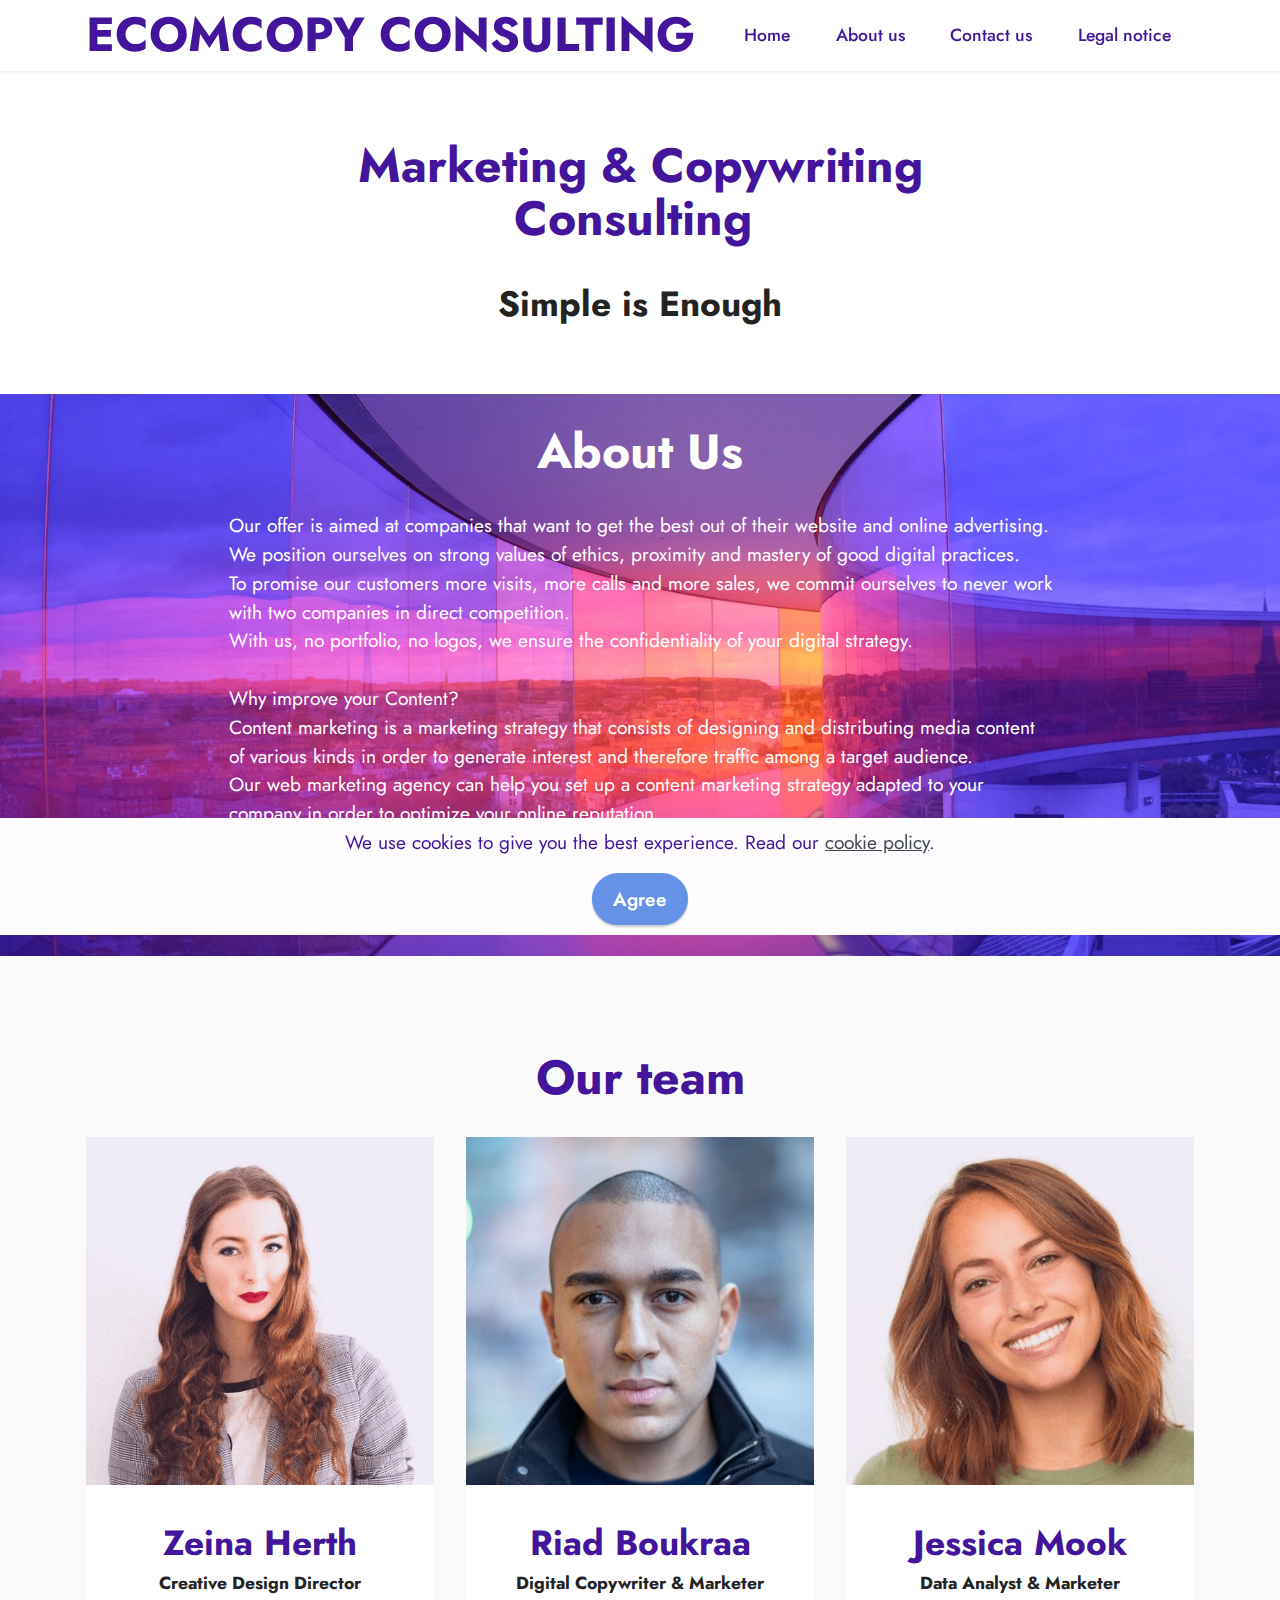
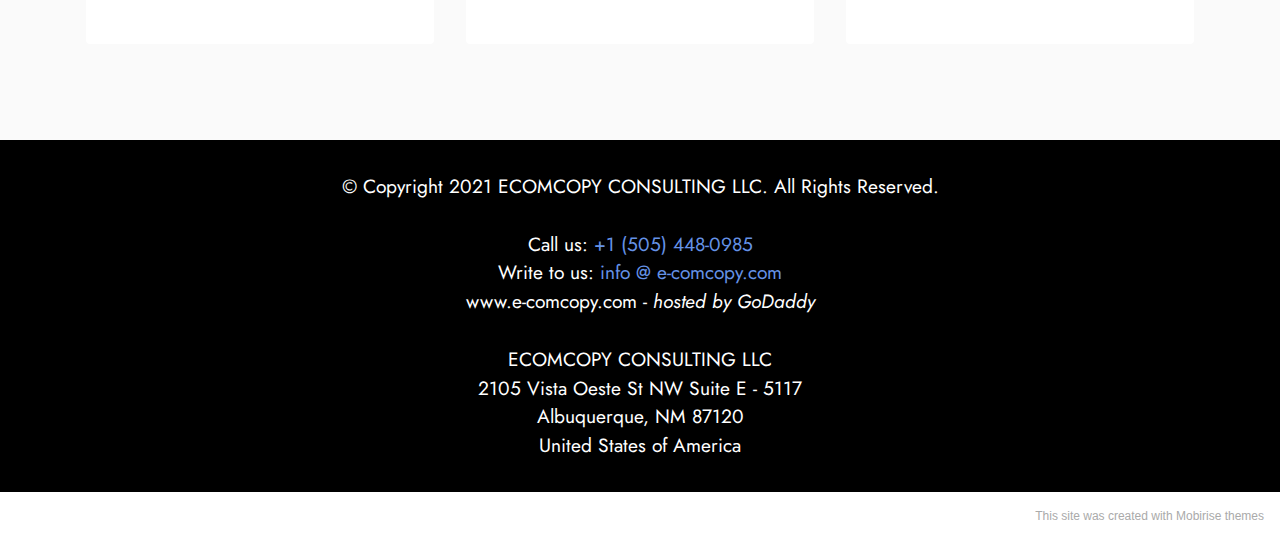
==== about.html @ f2a89900 "Add files via upload" ====
<!DOCTYPE html>
<html  >
<head>
  <!-- Site made with Mobirise Website Builder v5.3.0, https://mobirise.com -->
  <meta charset="UTF-8">
  <meta http-equiv="X-UA-Compatible" content="IE=edge">
  <meta name="generator" content="Mobirise v5.3.0, mobirise.com">
  <meta name="viewport" content="width=device-width, initial-scale=1, minimum-scale=1">
  <link rel="shortcut icon" href="assets/images/dark-violet-lines-attorney-law-logo2-128x128-2.png" type="image/x-icon">
  <meta name="description" content="eCommerce & Copywriting Consulting Company">
  
  
  <title>e-COMCOPY About Us</title>
  <link rel="stylesheet" href="assets/tether/tether.min.css">
  <link rel="stylesheet" href="assets/bootstrap/css/bootstrap.min.css">
  <link rel="stylesheet" href="assets/bootstrap/css/bootstrap-grid.min.css">
  <link rel="stylesheet" href="assets/bootstrap/css/bootstrap-reboot.min.css">
  <link rel="stylesheet" href="assets/dropdown/css/style.css">
  <link rel="stylesheet" href="assets/socicon/css/styles.css">
  <link rel="stylesheet" href="assets/theme/css/style.css">
  <link rel="preload" as="style" href="assets/mobirise/css/mbr-additional.css"><link rel="stylesheet" href="assets/mobirise/css/mbr-additional.css" type="text/css">
  
  
  
  
</head>
<body>
  
  <section class="menu menu1 cid-stUZnMQRKw" once="menu" id="menu1-1j">
    

    <nav class="navbar navbar-dropdown navbar-fixed-top navbar-expand-lg">
        <div class="container">
            <div class="navbar-brand">
                
                <span class="navbar-caption-wrap"><a class="navbar-caption text-info text-primary display-2" href="home.html#top">ECOMCOPY CONSULTING</a></span>
            </div>
            <button class="navbar-toggler" type="button" data-toggle="collapse" data-target="#navbarSupportedContent" aria-controls="navbarNavAltMarkup" aria-expanded="false" aria-label="Toggle navigation">
                <div class="hamburger">
                    <span></span>
                    <span></span>
                    <span></span>
                    <span></span>
                </div>
            </button>
            <div class="collapse navbar-collapse" id="navbarSupportedContent">
                <ul class="navbar-nav nav-dropdown nav-right" data-app-modern-menu="true"><li class="nav-item"><a class="nav-link link text-info text-primary display-4" href="index.html#top">
                            Home</a></li><li class="nav-item"><a class="nav-link link text-info text-primary display-4" href="about.html#top">
                            About us</a></li><li class="nav-item"><a class="nav-link link text-info text-primary display-4" href="contact.html#top">Contact us</a></li><li class="nav-item"><a class="nav-link link text-info text-primary display-4" href="privacy.html#top" aria-expanded="false">Legal notice</a></li></ul>
                
                
            </div>
        </div>
    </nav>
</section>

<section class="content1 cid-stUKhQMdBV" id="content1-11">
    
    <div class="container">
        <div class="row justify-content-center">
            <div class="title col-12 col-md-9">
                <h3 class="mbr-section-title mbr-fonts-style align-center mb-4 display-2"><strong>Marketing &amp; Copywriting Consulting&nbsp;</strong></h3>
                <h4 class="mbr-section-subtitle align-center mbr-fonts-style mb-4 display-5"><strong>Simple is Enough</strong></h4>
                
            </div>
        </div>
    </div>
</section>

<section class="content1 cid-stUKhSfMjZ" id="content1-15">
    
    <div class="container">
        <div class="row justify-content-center">
            <div class="title col-12 col-md-9">
                <h3 class="mbr-section-title mbr-fonts-style align-center mb-4 display-2"><strong>About Us</strong></h3>
                <h4 class="mbr-section-subtitle align-center mbr-fonts-style mb-4 display-7">Our offer is aimed at companies that want to get the best out of their website and online advertising.
<div>
</div><div>We position ourselves on strong values of ethics, proximity and mastery of good digital practices.
</div><div>
</div><div>To promise our customers more visits, more calls and more sales, we commit ourselves to never work with two companies in direct competition.
</div><div>With us, no portfolio, no logos, we ensure the confidentiality of your digital strategy.
</div><div>
</div><div>​
</div><div>Why improve your Content?
</div><div>
</div><div>Content marketing is a marketing strategy that consists of designing and distributing media content of various kinds in order to generate interest and therefore traffic among a target audience.
</div><div>
</div><div>Our web marketing agency can help you set up a content marketing strategy adapted to your company in order to optimize your online reputation</div></h4>
                
            </div>
        </div>
    </div>
</section>

<section class="team1 cid-stUKhRzyhX" id="team1-14">
    

    
    <div class="container">
        <div class="row justify-content-center">
            <div class="col-12">
                <h3 class="mbr-section-title mbr-fonts-style align-center mb-4 display-2">
                    <strong>Our team</strong>
                </h3>
                
            </div>
            <div class="col-sm-6 col-lg-4">
                <div class="card-wrap">
                    <div class="image-wrap">
                        <img src="assets/images/zh-500x500.png" alt="">
                    </div>
                    <div class="content-wrap">
                        <h5 class="mbr-section-title card-title mbr-fonts-style align-center m-0 display-5">
                            <strong>Zeina Herth</strong></h5>
                        <h6 class="mbr-role mbr-fonts-style align-center mb-3 display-4">
                            <strong>Creative Design Director</strong></h6>
                        
                        
                        
                    </div>
                </div>
            </div>

            <div class="col-sm-6 col-lg-4">
                <div class="card-wrap">
                    <div class="image-wrap">
                        <img src="assets/images/2-696x871.jpeg" alt="">
                    </div>
                    <div class="content-wrap">
                        <h5 class="mbr-section-title card-title mbr-fonts-style align-center m-0 display-5">
                            <strong>Riad Boukraa</strong></h5>
                        <h6 class="mbr-role mbr-fonts-style align-center mb-3 display-4">
                            <strong>Digital Copywriter &amp; Marketer</strong></h6>
                        
                        
                        
                    </div>
                </div>
            </div>

            <div class="col-sm-6 col-lg-4">
                <div class="card-wrap">
                    <div class="image-wrap">
                        <img src="assets/images/mr-500x500.png" alt="">
                    </div>
                    <div class="content-wrap">
                        <h5 class="mbr-section-title card-title mbr-fonts-style align-center m-0 display-5">
                            <strong>Jessica Mook</strong></h5>
                        <h6 class="mbr-role mbr-fonts-style align-center mb-3 display-4">
                            <strong>Data Analyst &amp; Marketer</strong></h6>
                        
                        
                        
                    </div>
                </div>
            </div>

            
        </div>
    </div>
</section>

<section class="footer3 cid-stV7IPyO6I" once="footers" id="footer3-1l">

    

    

    <div class="container">
        <div class="media-container-row align-center mbr-white">
            
            
            <div class="row row-copirayt">
                <p class="mbr-text mb-0 mbr-fonts-style mbr-white align-center display-7">© Copyright 2021 ECOMCOPY CONSULTING LLC. All Rights Reserved.
<br><br>Call us: <a href="tel:+1-505-4480985" class="text-primary">+1 (505) 448-0985</a><br>Write to us: <a href="mailto:info@e-comcopy.com" class="text-primary">info @ e-comcopy.com</a><br>www.e-comcopy.com -&nbsp;<em>hosted by GoDaddy</em><br><br> ECOMCOPY CONSULTING LLC<br>2105 Vista Oeste St NW Suite E - 5117 
<br>Albuquerque, NM 87120 
<br>United States of America</p>
            </div>
        </div>
    </div>
</section><section style="background-color: #fff; font-family: -apple-system, BlinkMacSystemFont, 'Segoe UI', 'Roboto', 'Helvetica Neue', Arial, sans-serif; color:#aaa; font-size:12px; padding: 0; align-items: center; display: flex;"><a href="https://mobirise.site/i" style="flex: 1 1; height: 3rem; padding-left: 1rem;"></a><p style="flex: 0 0 auto; margin:0; padding-right:1rem;"><a href="https://mobirise.site/r" style="color:#aaa;">This site</a> was created with Mobirise themes</p></section><script src="assets/web/assets/jquery/jquery.min.js"></script>  <script src="assets/popper/popper.min.js"></script>  <script src="assets/tether/tether.min.js"></script>  <script src="assets/bootstrap/js/bootstrap.min.js"></script>  <script src="assets/web/assets/cookies-alert-plugin/cookies-alert-core.js"></script>  <script src="assets/web/assets/cookies-alert-plugin/cookies-alert-script.js"></script>  <script src="assets/smoothscroll/smooth-scroll.js"></script>  <script src="assets/dropdown/js/nav-dropdown.js"></script>  <script src="assets/dropdown/js/navbar-dropdown.js"></script>  <script src="assets/touchswipe/jquery.touch-swipe.min.js"></script>  <script src="assets/theme/js/script.js"></script>  
  
  
<input name="cookieData" type="hidden" data-cookie-customDialogSelector='null' data-cookie-colorText='#42159b' data-cookie-colorBg='rgba(255, 255, 255, 0.99)' data-cookie-textButton='Agree' data-cookie-colorButton='' data-cookie-colorLink='#424a4d' data-cookie-underlineLink='true' data-cookie-text="We use cookies to give you the best experience. Read our <a href='privacy.html'>cookie policy</a>.">
  </body>
</html>
---- assets/dropdown/css/style.css ----
.navbar-dropdown {
  left: 0;
  padding: 0;
  position: absolute;
  right: 0;
  top: 0;
  transition: all 0.45s ease;
  z-index: 1030;
  background: #282828; }
  .navbar-dropdown .navbar-logo {
    margin-right: 0.8rem;
    transition: margin 0.3s ease-in-out;
    vertical-align: middle; }
    .navbar-dropdown .navbar-logo img {
      height: 3.125rem;
      transition: all 0.3s ease-in-out; }
    .navbar-dropdown .navbar-logo.mbr-iconfont {
      font-size: 3.125rem;
      line-height: 3.125rem; }
  .navbar-dropdown .navbar-caption {
    font-weight: 700;
    white-space: normal;
    vertical-align: -4px;
    line-height: 3.125rem !important; }
    .navbar-dropdown .navbar-caption, .navbar-dropdown .navbar-caption:hover {
      color: inherit;
      text-decoration: none; }
  .navbar-dropdown .mbr-iconfont + .navbar-caption {
    vertical-align: -1px; }
  .navbar-dropdown.navbar-fixed-top {
    position: fixed; }
  .navbar-dropdown .navbar-brand span {
    vertical-align: -4px; }
  .navbar-dropdown.bg-color.transparent {
    background: none; }
  .navbar-dropdown.navbar-short .navbar-brand {
    padding: 0.625rem 0; }
    .navbar-dropdown.navbar-short .navbar-brand span {
      vertical-align: -1px; }
  .navbar-dropdown.navbar-short .navbar-caption {
    line-height: 2.375rem !important;
    vertical-align: -2px; }
  .navbar-dropdown.navbar-short .navbar-logo {
    margin-right: 0.5rem; }
    .navbar-dropdown.navbar-short .navbar-logo img {
      height: 2.375rem; }
    .navbar-dropdown.navbar-short .navbar-logo.mbr-iconfont {
      font-size: 2.375rem;
      line-height: 2.375rem; }
  .navbar-dropdown.navbar-short .mbr-table-cell {
    height: 3.625rem; }
  .navbar-dropdown .navbar-close {
    left: 0.6875rem;
    position: fixed;
    top: 0.75rem;
    z-index: 1000; }
  .navbar-dropdown .hamburger-icon {
    content: "";
    display: inline-block;
    vertical-align: middle;
    width: 16px;
    -webkit-box-shadow: 0 -6px 0 1px #282828,0 0 0 1px #282828,0 6px 0 1px #282828;
    -moz-box-shadow: 0 -6px 0 1px #282828,0 0 0 1px #282828,0 6px 0 1px #282828;
    box-shadow: 0 -6px 0 1px #282828,0 0 0 1px #282828,0 6px 0 1px #282828; }

.dropdown-menu .dropdown-toggle[data-toggle="dropdown-submenu"]::after {
  border-bottom: 0.35em solid transparent;
  border-left: 0.35em solid;
  border-right: 0;
  border-top: 0.35em solid transparent;
  margin-left: 0.3rem; }

.dropdown-menu .dropdown-item:focus {
  outline: 0; }

.nav-dropdown {
  font-size: 0.75rem;
  font-weight: 500;
  height: auto !important; }
  .nav-dropdown .nav-btn {
    padding-left: 1rem; }
  .nav-dropdown .link {
    margin: .667em 1.667em;
    font-weight: 500;
    padding: 0;
    transition: color .2s ease-in-out; }
    .nav-dropdown .link.dropdown-toggle {
      margin-right: 2.583em; }
      .nav-dropdown .link.dropdown-toggle::after {
        margin-left: .25rem;
        border-top: 0.35em solid;
        border-right: 0.35em solid transparent;
        border-left: 0.35em solid transparent;
        border-bottom: 0; }
      .nav-dropdown .link.dropdown-toggle[aria-expanded="true"] {
        margin: 0;
        padding: 0.667em 3.263em  0.667em 1.667em; }
  .nav-dropdown .link::after,
  .nav-dropdown .dropdown-item::after {
    color: inherit; }
  .nav-dropdown .btn {
    font-size: 0.75rem;
    font-weight: 700;
    letter-spacing: 0;
    margin-bottom: 0;
    padding-left: 1.25rem;
    padding-right: 1.25rem; }
  .nav-dropdown .dropdown-menu {
    border-radius: 0;
    border: 0;
    left: 0;
    margin: 0;
    padding-bottom: 1.25rem;
    padding-top: 1.25rem;
    position: relative; }
  .nav-dropdown .dropdown-submenu {
    margin-left: 0.125rem;
    top: 0; }
  .nav-dropdown .dropdown-item {
    font-weight: 500;
    line-height: 2;
    padding: 0.3846em 4.615em 0.3846em 1.5385em;
    position: relative;
    transition: color .2s ease-in-out, background-color .2s ease-in-out; }
    .nav-dropdown .dropdown-item::after {
      margin-top: -0.3077em;
      position: absolute;
      right: 1.1538em;
      top: 50%; }
    .nav-dropdown .dropdown-item:focus, .nav-dropdown .dropdown-item:hover {
      background: none; }

@media (max-width: 767px) {
  .nav-dropdown.navbar-toggleable-sm {
    bottom: 0;
    display: none;
    left: 0;
    overflow-x: hidden;
    position: fixed;
    top: 0;
    transform: translateX(-100%);
    -ms-transform: translateX(-100%);
    -webkit-transform: translateX(-100%);
    width: 18.75rem;
    z-index: 999; } }
.nav-dropdown.navbar-toggleable-xl {
  bottom: 0;
  display: none;
  left: 0;
  overflow-x: hidden;
  position: fixed;
  top: 0;
  transform: translateX(-100%);
  -ms-transform: translateX(-100%);
  -webkit-transform: translateX(-100%);
  width: 18.75rem;
  z-index: 999; }

.nav-dropdown-sm {
  display: block !important;
  overflow-x: hidden;
  overflow: auto;
  padding-top: 3.875rem; }
  .nav-dropdown-sm::after {
    content: "";
    display: block;
    height: 3rem;
    width: 100%; }
  .nav-dropdown-sm.collapse.in ~ .navbar-close {
    display: block !important; }
  .nav-dropdown-sm.collapsing, .nav-dropdown-sm.collapse.in {
    transform: translateX(0);
    -ms-transform: translateX(0);
    -webkit-transform: translateX(0);
    transition: all 0.25s ease-out;
    -webkit-transition: all 0.25s ease-out;
    background: #282828; }
  .nav-dropdown-sm.collapsing[aria-expanded="false"] {
    transform: translateX(-100%);
    -ms-transform: translateX(-100%);
    -webkit-transform: translateX(-100%); }
  .nav-dropdown-sm .nav-item {
    display: block;
    margin-left: 0 !important;
    padding-left: 0; }
  .nav-dropdown-sm .link,
  .nav-dropdown-sm .dropdown-item {
    border-top: 1px dotted rgba(255, 255, 255, 0.1);
    font-size: 0.8125rem;
    line-height: 1.6;
    margin: 0 !important;
    padding: 0.875rem 2.4rem 0.875rem 1.5625rem !important;
    position: relative;
    white-space: normal; }
    .nav-dropdown-sm .link:focus, .nav-dropdown-sm .link:hover,
    .nav-dropdown-sm .dropdown-item:focus,
    .nav-dropdown-sm .dropdown-item:hover {
      background: rgba(0, 0, 0, 0.2) !important;
      color: #c0a375; }
  .nav-dropdown-sm .nav-btn {
    position: relative;
    padding: 1.5625rem 1.5625rem 0 1.5625rem; }
    .nav-dropdown-sm .nav-btn::before {
      border-top: 1px dotted rgba(255, 255, 255, 0.1);
      content: "";
      left: 0;
      position: absolute;
      top: 0;
      width: 100%; }
    .nav-dropdown-sm .nav-btn + .nav-btn {
      padding-top: 0.625rem; }
      .nav-dropdown-sm .nav-btn + .nav-btn::before {
        display: none; }
  .nav-dropdown-sm .btn {
    padding: 0.625rem 0; }
  .nav-dropdown-sm .dropdown-toggle[data-toggle="dropdown-submenu"]::after {
    margin-left: .25rem;
    border-top: 0.35em solid;
    border-right: 0.35em solid transparent;
    border-left: 0.35em solid transparent;
    border-bottom: 0; }
  .nav-dropdown-sm .dropdown-toggle[data-toggle="dropdown-submenu"][aria-expanded="true"]::after {
    border-top: 0;
    border-right: 0.35em solid transparent;
    border-left: 0.35em solid transparent;
    border-bottom: 0.35em solid; }
  .nav-dropdown-sm .dropdown-menu {
    margin: 0;
    padding: 0;
    position: relative;
    top: 0;
    left: 0;
    width: 100%;
    border: 0;
    float: none;
    border-radius: 0;
    background: none; }
  .nav-dropdown-sm .dropdown-submenu {
    left: 100%;
    margin-left: 0.125rem;
    margin-top: -1.25rem;
    top: 0; }

.navbar-toggleable-sm .nav-dropdown .dropdown-menu {
  position: absolute; }

.navbar-toggleable-sm .nav-dropdown .dropdown-submenu {
  left: 100%;
  margin-left: 0.125rem;
  margin-top: -1.25rem;
  top: 0; }

.navbar-toggleable-sm.opened .nav-dropdown .dropdown-menu {
  position: relative; }

.navbar-toggleable-sm.opened .nav-dropdown .dropdown-submenu {
  left: 0;
  margin-left: 00rem;
  margin-top: 0rem;
  top: 0; }

.is-builder .nav-dropdown.collapsing {
  transition: none !important; }

/*# sourceMappingURL=style.css.map */
---- assets/socicon/css/styles.css ----
@charset "UTF-8";

@font-face {
  font-family: 'Socicon';
  src:  url('../fonts/socicon.eot');
  src:  url('../fonts/socicon.eot?#iefix') format('embedded-opentype'),
    url('../fonts/socicon.woff2') format('woff2'),
    url('../fonts/socicon.ttf') format('truetype'),
    url('../fonts/socicon.woff') format('woff'),
    url('../fonts/socicon.svg#socicon') format('svg');
  font-weight: normal;
  font-style: normal;
  font-display: swap;
}

[data-icon]:before {
  font-family: "socicon" !important;
  content: attr(data-icon);
  font-style: normal !important;
  font-weight: normal !important;
  font-variant: normal !important;
  text-transform: none !important;
  speak: none;
  line-height: 1;
  -webkit-font-smoothing: antialiased;
  -moz-osx-font-smoothing: grayscale;
}

[class^="socicon-"], [class*=" socicon-"] {
  /* use !important to prevent issues with browser extensions that change fonts */
  font-family: 'Socicon' !important;
  speak: none;
  font-style: normal;
  font-weight: normal;
  font-variant: normal;
  text-transform: none;
  line-height: 1;

  /* Better Font Rendering =========== */
  -webkit-font-smoothing: antialiased;
  -moz-osx-font-smoothing: grayscale;
}

.socicon-eitaa:before {
  content: "\e97c";
}
.socicon-soroush:before {
  content: "\e97d";
}
.socicon-bale:before {
  content: "\e97e";
}
.socicon-zazzle:before {
  content: "\e97b";
}
.socicon-society6:before {
  content: "\e97a";
}
.socicon-redbubble:before {
  content: "\e979";
}
.socicon-avvo:before {
  content: "\e978";
}
.socicon-stitcher:before {
  content: "\e977";
}
.socicon-googlehangouts:before {
  content: "\e974";
}
.socicon-dlive:before {
  content: "\e975";
}
.socicon-vsco:before {
  content: "\e976";
}
.socicon-flipboard:before {
  content: "\e973";
}
.socicon-ubuntu:before {
  content: "\e958";
}
.socicon-artstation:before {
  content: "\e959";
}
.socicon-invision:before {
  content: "\e95a";
}
.socicon-torial:before {
  content: "\e95b";
}
.socicon-collectorz:before {
  content: "\e95c";
}
.socicon-seenthis:before {
  content: "\e95d";
}
.socicon-googleplaymusic:before {
  content: "\e95e";
}
.socicon-debian:before {
  content: "\e95f";
}
.socicon-filmfreeway:before {
  content: "\e960";
}
.socicon-gnome:before {
  content: "\e961";
}
.socicon-itchio:before {
  content: "\e962";
}
.socicon-jamendo:before {
  content: "\e963";
}
.socicon-mix:before {
  content: "\e964";
}
.socicon-sharepoint:before {
  content: "\e965";
}
.socicon-tinder:before {
  content: "\e966";
}
.socicon-windguru:before {
  content: "\e967";
}
.socicon-cdbaby:before {
  content: "\e968";
}
.socicon-elementaryos:before {
  content: "\e969";
}
.socicon-stage32:before {
  content: "\e96a";
}
.socicon-tiktok:before {
  content: "\e96b";
}
.socicon-gitter:before {
  content: "\e96c";
}
.socicon-letterboxd:before {
  content: "\e96d";
}
.socicon-threema:before {
  content: "\e96e";
}
.socicon-splice:before {
  content: "\e96f";
}
.socicon-metapop:before {
  content: "\e970";
}
.socicon-naver:before {
  content: "\e971";
}
.socicon-remote:before {
  content: "\e972";
}
.socicon-internet:before {
  content: "\e957";
}
.socicon-moddb:before {
  content: "\e94b";
}
.socicon-indiedb:before {
  content: "\e94c";
}
.socicon-traxsource:before {
  content: "\e94d";
}
.socicon-gamefor:before {
  content: "\e94e";
}
.socicon-pixiv:before {
  content: "\e94f";
}
.socicon-myanimelist:before {
  content: "\e950";
}
.socicon-blackberry:before {
  content: "\e951";
}
.socicon-wickr:before {
  content: "\e952";
}
.socicon-spip:before {
  content: "\e953";
}
.socicon-napster:before {
  content: "\e954";
}
.socicon-beatport:before {
  content: "\e955";
}
.socicon-hackerone:before {
  content: "\e956";
}
.socicon-hackernews:before {
  content: "\e946";
}
.socicon-smashwords:before {
  content: "\e947";
}
.socicon-kobo:before {
  content: "\e948";
}
.socicon-bookbub:before {
  content: "\e949";
}
.socicon-mailru:before {
  content: "\e94a";
}
.socicon-gitlab:before {
  content: "\e945";
}
.socicon-instructables:before {
  content: "\e944";
}
.socicon-portfolio:before {
  content: "\e943";
}
.socicon-codered:before {
  content: "\e940";
}
.socicon-origin:before {
  content: "\e941";
}
.socicon-nextdoor:before {
  content: "\e942";
}
.socicon-udemy:before {
  content: "\e93f";
}
.socicon-livemaster:before {
  content: "\e93e";
}
.socicon-crunchbase:before {
  content: "\e93b";
}
.socicon-homefy:before {
  content: "\e93c";
}
.socicon-calendly:before {
  content: "\e93d";
}
.socicon-realtor:before {
  content: "\e90f";
}
.socicon-tidal:before {
  content: "\e910";
}
.socicon-qobuz:before {
  content: "\e911";
}
.socicon-natgeo:before {
  content: "\e912";
}
.socicon-mastodon:before {
  content: "\e913";
}
.socicon-unsplash:before {
  content: "\e914";
}
.socicon-homeadvisor:before {
  content: "\e915";
}
.socicon-angieslist:before {
  content: "\e916";
}
.socicon-codepen:before {
  content: "\e917";
}
.socicon-slack:before {
  content: "\e918";
}
.socicon-openaigym:before {
  content: "\e919";
}
.socicon-logmein:before {
  content: "\e91a";
}
.socicon-fiverr:before {
  content: "\e91b";
}
.socicon-gotomeeting:before {
  content: "\e91c";
}
.socicon-aliexpress:before {
  content: "\e91d";
}
.socicon-guru:before {
  content: "\e91e";
}
.socicon-appstore:before {
  content: "\e91f";
}
.socicon-homes:before {
  content: "\e920";
}
.socicon-zoom:before {
  content: "\e921";
}
.socicon-alibaba:before {
  content: "\e922";
}
.socicon-craigslist:before {
  content: "\e923";
}
.socicon-wix:before {
  content: "\e924";
}
.socicon-redfin:before {
  content: "\e925";
}
.socicon-googlecalendar:before {
  content: "\e926";
}
.socicon-shopify:before {
  content: "\e927";
}
.socicon-freelancer:before {
  content: "\e928";
}
.socicon-seedrs:before {
  content: "\e929";
}
.socicon-bing:before {
  content: "\e92a";
}
.socicon-doodle:before {
  content: "\e92b";
}
.socicon-bonanza:before {
  content: "\e92c";
}
.socicon-squarespace:before {
  content: "\e92d";
}
.socicon-toptal:before {
  content: "\e92e";
}
.socicon-gust:before {
  content: "\e92f";
}
.socicon-ask:before {
  content: "\e930";
}
.socicon-trulia:before {
  content: "\e931";
}
.socicon-loomly:before {
  content: "\e932";
}
.socicon-ghost:before {
  content: "\e933";
}
.socicon-upwork:before {
  content: "\e934";
}
.socicon-fundable:before {
  content: "\e935";
}
.socicon-booking:before {
  content: "\e936";
}
.socicon-googlemaps:before {
  content: "\e937";
}
.socicon-zillow:before {
  content: "\e938";
}
.socicon-niconico:before {
  content: "\e939";
}
.socicon-toneden:before {
  content: "\e93a";
}
.socicon-augment:before {
  content: "\e908";
}
.socicon-bitbucket:before {
  content: "\e909";
}
.socicon-fyuse:before {
  content: "\e90a";
}
.socicon-yt-gaming:before {
  content: "\e90b";
}
.socicon-sketchfab:before {
  content: "\e90c";
}
.socicon-mobcrush:before {
  content: "\e90d";
}
.socicon-microsoft:before {
  content: "\e90e";
}
.socicon-pandora:before {
  content: "\e907";
}
.socicon-messenger:before {
  content: "\e906";
}
.socicon-gamewisp:before {
  content: "\e905";
}
.socicon-bloglovin:before {
  content: "\e904";
}
.socicon-tunein:before {
  content: "\e903";
}
.socicon-gamejolt:before {
  content: "\e901";
}
.socicon-trello:before {
  content: "\e902";
}
.socicon-spreadshirt:before {
  content: "\e900";
}
.socicon-500px:before {
  content: "\e000";
}
.socicon-8tracks:before {
  content: "\e001";
}
.socicon-airbnb:before {
  content: "\e002";
}
.socicon-alliance:before {
  content: "\e003";
}
.socicon-amazon:before {
  content: "\e004";
}
.socicon-amplement:before {
  content: "\e005";
}
.socicon-android:before {
  content: "\e006";
}
.socicon-angellist:before {
  content: "\e007";
}
.socicon-apple:before {
  content: "\e008";
}
.socicon-appnet:before {
  content: "\e009";
}
.socicon-baidu:before {
  content: "\e00a";
}
.socicon-bandcamp:before {
  content: "\e00b";
}
.socicon-battlenet:before {
  content: "\e00c";
}
.socicon-mixer:before {
  content: "\e00d";
}
.socicon-bebee:before {
  content: "\e00e";
}
.socicon-bebo:before {
  content: "\e00f";
}
.socicon-behance:before {
  content: "\e010";
}
.socicon-blizzard:before {
  content: "\e011";
}
.socicon-blogger:before {
  content: "\e012";
}
.socicon-buffer:before {
  content: "\e013";
}
.socicon-chrome:before {
  content: "\e014";
}
.socicon-coderwall:before {
  content: "\e015";
}
.socicon-curse:before {
  content: "\e016";
}
.socicon-dailymotion:before {
  content: "\e017";
}
.socicon-deezer:before {
  content: "\e018";
}
.socicon-delicious:before {
  content: "\e019";
}
.socicon-deviantart:before {
  content: "\e01a";
}
.socicon-diablo:before {
  content: "\e01b";
}
.socicon-digg:before {
  content: "\e01c";
}
.socicon-discord:before {
  content: "\e01d";
}
.socicon-disqus:before {
  content: "\e01e";
}
.socicon-douban:before {
  content: "\e01f";
}
.socicon-draugiem:before {
  content: "\e020";
}
.socicon-dribbble:before {
  content: "\e021";
}
.socicon-drupal:before {
  content: "\e022";
}
.socicon-ebay:before {
  content: "\e023";
}
.socicon-ello:before {
  content: "\e024";
}
.socicon-endomodo:before {
  content: "\e025";
}
.socicon-envato:before {
  content: "\e026";
}
.socicon-etsy:before {
  content: "\e027";
}
.socicon-facebook:before {
  content: "\e028";
}
.socicon-feedburner:before {
  content: "\e029";
}
.socicon-filmweb:before {
  content: "\e02a";
}
.socicon-firefox:before {
  content: "\e02b";
}
.socicon-flattr:before {
  content: "\e02c";
}
.socicon-flickr:before {
  content: "\e02d";
}
.socicon-formulr:before {
  content: "\e02e";
}
.socicon-forrst:before {
  content: "\e02f";
}
.socicon-foursquare:before {
  content: "\e030";
}
.socicon-friendfeed:before {
  content: "\e031";
}
.socicon-github:before {
  content: "\e032";
}
.socicon-goodreads:before {
  content: "\e033";
}
.socicon-google:before {
  content: "\e034";
}
.socicon-googlescholar:before {
  content: "\e035";
}
.socicon-googlegroups:before {
  content: "\e036";
}
.socicon-googlephotos:before {
  content: "\e037";
}
.socicon-googleplus:before {
  content: "\e038";
}
.socicon-grooveshark:before {
  content: "\e039";
}
.socicon-hackerrank:before {
  content: "\e03a";
}
.socicon-hearthstone:before {
  content: "\e03b";
}
.socicon-hellocoton:before {
  content: "\e03c";
}
.socicon-heroes:before {
  content: "\e03d";
}
.socicon-smashcast:before {
  content: "\e03e";
}
.socicon-horde:before {
  content: "\e03f";
}
.socicon-houzz:before {
  content: "\e040";
}
.socicon-icq:before {
  content: "\e041";
}
.socicon-identica:before {
  content: "\e042";
}
.socicon-imdb:before {
  content: "\e043";
}
.socicon-instagram:before {
  content: "\e044";
}
.socicon-issuu:before {
  content: "\e045";
}
.socicon-istock:before {
  content: "\e046";
}
.socicon-itunes:before {
  content: "\e047";
}
.socicon-keybase:before {
  content: "\e048";
}
.socicon-lanyrd:before {
  content: "\e049";
}
.socicon-lastfm:before {
  content: "\e04a";
}
.socicon-line:before {
  content: "\e04b";
}
.socicon-linkedin:before {
  content: "\e04c";
}
.socicon-livejournal:before {
  content: "\e04d";
}
.socicon-lyft:before {
  content: "\e04e";
}
.socicon-macos:before {
  content: "\e04f";
}
.socicon-mail:before {
  content: "\e050";
}
.socicon-medium:before {
  content: "\e051";
}
.socicon-meetup:before {
  content: "\e052";
}
.socicon-mixcloud:before {
  content: "\e053";
}
.socicon-modelmayhem:before {
  content: "\e054";
}
.socicon-mumble:before {
  content: "\e055";
}
.socicon-myspace:before {
  content: "\e056";
}
.socicon-newsvine:before {
  content: "\e057";
}
.socicon-nintendo:before {
  content: "\e058";
}
.socicon-npm:before {
  content: "\e059";
}
.socicon-odnoklassniki:before {
  content: "\e05a";
}
.socicon-openid:before {
  content: "\e05b";
}
.socicon-opera:before {
  content: "\e05c";
}
.socicon-outlook:before {
  content: "\e05d";
}
.socicon-overwatch:before {
  content: "\e05e";
}
.socicon-patreon:before {
  content: "\e05f";
}
.socicon-paypal:before {
  content: "\e060";
}
.socicon-periscope:before {
  content: "\e061";
}
.socicon-persona:before {
  content: "\e062";
}
.socicon-pinterest:before {
  content: "\e063";
}
.socicon-play:before {
  content: "\e064";
}
.socicon-player:before {
  content: "\e065";
}
.socicon-playstation:before {
  content: "\e066";
}
.socicon-pocket:before {
  content: "\e067";
}
.socicon-qq:before {
  content: "\e068";
}
.socicon-quora:before {
  content: "\e069";
}
.socicon-raidcall:before {
  content: "\e06a";
}
.socicon-ravelry:before {
  content: "\e06b";
}
.socicon-reddit:before {
  content: "\e06c";
}
.socicon-renren:before {
  content: "\e06d";
}
.socicon-researchgate:before {
  content: "\e06e";
}
.socicon-residentadvisor:before {
  content: "\e06f";
}
.socicon-reverbnation:before {
  content: "\e070";
}
.socicon-rss:before {
  content: "\e071";
}
.socicon-sharethis:before {
  content: "\e072";
}
.socicon-skype:before {
  content: "\e073";
}
.socicon-slideshare:before {
  content: "\e074";
}
.socicon-smugmug:before {
  content: "\e075";
}
.socicon-snapchat:before {
  content: "\e076";
}
.socicon-songkick:before {
  content: "\e077";
}
.socicon-soundcloud:before {
  content: "\e078";
}
.socicon-spotify:before {
  content: "\e079";
}
.socicon-stackexchange:before {
  content: "\e07a";
}
.socicon-stackoverflow:before {
  content: "\e07b";
}
.socicon-starcraft:before {
  content: "\e07c";
}
.socicon-stayfriends:before {
  content: "\e07d";
}
.socicon-steam:before {
  content: "\e07e";
}
.socicon-storehouse:before {
  content: "\e07f";
}
.socicon-strava:before {
  content: "\e080";
}
.socicon-streamjar:before {
  content: "\e081";
}
.socicon-stumbleupon:before {
  content: "\e082";
}
.socicon-swarm:before {
  content: "\e083";
}
.socicon-teamspeak:before {
  content: "\e084";
}
.socicon-teamviewer:before {
  content: "\e085";
}
.socicon-technorati:before {
  content: "\e086";
}
.socicon-telegram:before {
  content: "\e087";
}
.socicon-tripadvisor:before {
  content: "\e088";
}
.socicon-tripit:before {
  content: "\e089";
}
.socicon-triplej:before {
  content: "\e08a";
}
.socicon-tumblr:before {
  content: "\e08b";
}
.socicon-twitch:before {
  content: "\e08c";
}
.socicon-twitter:before {
  content: "\e08d";
}
.socicon-uber:before {
  content: "\e08e";
}
.socicon-ventrilo:before {
  content: "\e08f";
}
.socicon-viadeo:before {
  content: "\e090";
}
.socicon-viber:before {
  content: "\e091";
}
.socicon-viewbug:before {
  content: "\e092";
}
.socicon-vimeo:before {
  content: "\e093";
}
.socicon-vine:before {
  content: "\e094";
}
.socicon-vkontakte:before {
  content: "\e095";
}
.socicon-warcraft:before {
  content: "\e096";
}
.socicon-wechat:before {
  content: "\e097";
}
.socicon-weibo:before {
  content: "\e098";
}
.socicon-whatsapp:before {
  content: "\e099";
}
.socicon-wikipedia:before {
  content: "\e09a";
}
.socicon-windows:before {
  content: "\e09b";
}
.socicon-wordpress:before {
  content: "\e09c";
}
.socicon-wykop:before {
  content: "\e09d";
}
.socicon-xbox:before {
  content: "\e09e";
}
.socicon-xing:before {
  content: "\e09f";
}
.socicon-yahoo:before {
  content: "\e0a0";
}
.socicon-yammer:before {
  content: "\e0a1";
}
.socicon-yandex:before {
  content: "\e0a2";
}
.socicon-yelp:before {
  content: "\e0a3";
}
.socicon-younow:before {
  content: "\e0a4";
}
.socicon-youtube:before {
  content: "\e0a5";
}
.socicon-zapier:before {
  content: "\e0a6";
}
.socicon-zerply:before {
  content: "\e0a7";
}
.socicon-zomato:before {
  content: "\e0a8";
}
.socicon-zynga:before {
  content: "\e0a9";
}
---- assets/theme/css/style.css ----
@charset "UTF-8";
section {
  background-color: #ffffff;
}

body {
  font-style: normal;
  line-height: 1.5;
  font-weight: 400;
  color: #232323;
  position: relative;
}

section,
.container,
.container-fluid {
  position: relative;
  word-wrap: break-word;
}

a.mbr-iconfont:hover {
  text-decoration: none;
}

.article .lead p,
.article .lead ul,
.article .lead ol,
.article .lead pre,
.article .lead blockquote {
  margin-bottom: 0;
}

a {
  font-style: normal;
  font-weight: 400;
  cursor: pointer;
}
a, a:hover {
  text-decoration: none;
}

.mbr-section-title {
  font-style: normal;
  line-height: 1.3;
}

.mbr-section-subtitle {
  line-height: 1.3;
}

.mbr-text {
  font-style: normal;
  line-height: 1.7;
}

h1,
h2,
h3,
h4,
h5,
h6,
.display-1,
.display-2,
.display-4,
.display-5,
.display-7,
span,
p,
a {
  line-height: 1;
  word-break: break-word;
  word-wrap: break-word;
  font-weight: 400;
}

b,
strong {
  font-weight: bold;
}

input:-webkit-autofill, input:-webkit-autofill:hover, input:-webkit-autofill:focus, input:-webkit-autofill:active {
  transition-delay: 9999s;
  -webkit-transition-property: background-color, color;
  transition-property: background-color, color;
}

textarea[type=hidden] {
  display: none;
}

section {
  background-position: 50% 50%;
  background-repeat: no-repeat;
  background-size: cover;
}
section .mbr-background-video,
section .mbr-background-video-preview {
  position: absolute;
  bottom: 0;
  left: 0;
  right: 0;
  top: 0;
}

.hidden {
  visibility: hidden;
}

.mbr-z-index20 {
  z-index: 20;
}

/*! Base colors */
.mbr-white {
  color: #ffffff;
}

.mbr-black {
  color: #111111;
}

.mbr-bg-white {
  background-color: #ffffff;
}

.mbr-bg-black {
  background-color: #000000;
}

/*! Text-aligns */
.align-left {
  text-align: left;
}

.align-center {
  text-align: center;
}

.align-right {
  text-align: right;
}

/*! Font-weight  */
.mbr-light {
  font-weight: 300;
}

.mbr-regular {
  font-weight: 400;
}

.mbr-semibold {
  font-weight: 500;
}

.mbr-bold {
  font-weight: 700;
}

/*! Media  */
.media-content {
  flex-basis: 100%;
}

.media-container-row {
  display: flex;
  flex-direction: row;
  flex-wrap: wrap;
  justify-content: center;
  align-content: center;
  align-items: start;
}
.media-container-row .media-size-item {
  width: 400px;
}

.media-container-column {
  display: flex;
  flex-direction: column;
  flex-wrap: wrap;
  justify-content: center;
  align-content: center;
  align-items: stretch;
}
.media-container-column > * {
  width: 100%;
}

@media (min-width: 992px) {
  .media-container-row {
    flex-wrap: nowrap;
  }
}
figure {
  margin-bottom: 0;
  overflow: hidden;
}

figure[mbr-media-size] {
  transition: width 0.1s;
}

img,
iframe {
  display: block;
  width: 100%;
}

.card {
  background-color: transparent;
  border: none;
}

.card-box {
  width: 100%;
}

.card-img {
  text-align: center;
  flex-shrink: 0;
  -webkit-flex-shrink: 0;
}

.media {
  max-width: 100%;
  margin: 0 auto;
}

.mbr-figure {
  align-self: center;
}

.media-container > div {
  max-width: 100%;
}

.mbr-figure img,
.card-img img {
  width: 100%;
}

@media (max-width: 991px) {
  .media-size-item {
    width: auto !important;
  }

  .media {
    width: auto;
  }

  .mbr-figure {
    width: 100% !important;
  }
}
/*! Buttons */
.mbr-section-btn {
  margin-left: -0.6rem;
  margin-right: -0.6rem;
  font-size: 0;
}

.btn {
  font-weight: 600;
  border-width: 1px;
  font-style: normal;
  margin: 0.6rem 0.6rem;
  white-space: normal;
  transition: all 0.2s ease-in-out;
  display: inline-flex;
  align-items: center;
  justify-content: center;
  word-break: break-word;
}

.btn-sm {
  font-weight: 600;
  letter-spacing: 0px;
  transition: all 0.3s ease-in-out;
}

.btn-md {
  font-weight: 600;
  letter-spacing: 0px;
  transition: all 0.3s ease-in-out;
}

.btn-lg {
  font-weight: 600;
  letter-spacing: 0px;
  transition: all 0.3s ease-in-out;
}

.btn-form {
  margin: 0;
}
.btn-form:hover {
  cursor: pointer;
}

nav .mbr-section-btn {
  margin-left: 0rem;
  margin-right: 0rem;
}

/*! Btn icon margin */
.btn .mbr-iconfont,
.btn.btn-sm .mbr-iconfont {
  order: 1;
  cursor: pointer;
  margin-left: 0.5rem;
  vertical-align: sub;
}

.btn.btn-md .mbr-iconfont,
.btn.btn-md .mbr-iconfont {
  margin-left: 0.8rem;
}

.mbr-regular {
  font-weight: 400;
}

.mbr-semibold {
  font-weight: 500;
}

.mbr-bold {
  font-weight: 700;
}

[type=submit] {
  -webkit-appearance: none;
}

/*! Full-screen */
.mbr-fullscreen .mbr-overlay {
  min-height: 100vh;
}

.mbr-fullscreen {
  display: flex;
  display: -moz-flex;
  display: -ms-flex;
  display: -o-flex;
  align-items: center;
  min-height: 100vh;
  padding-top: 3rem;
  padding-bottom: 3rem;
}

/*! Map */
.map {
  height: 25rem;
  position: relative;
}
.map iframe {
  width: 100%;
  height: 100%;
}

/*! Scroll to top arrow */
.mbr-arrow-up {
  bottom: 25px;
  right: 90px;
  position: fixed;
  text-align: right;
  z-index: 5000;
  color: #ffffff;
  font-size: 22px;
}

.mbr-arrow-up a {
  background: rgba(0, 0, 0, 0.2);
  border-radius: 50%;
  color: #fff;
  display: inline-block;
  height: 60px;
  width: 60px;
  border: 2px solid #fff;
  outline-style: none !important;
  position: relative;
  text-decoration: none;
  transition: all 0.3s ease-in-out;
  cursor: pointer;
  text-align: center;
}
.mbr-arrow-up a:hover {
  background-color: rgba(0, 0, 0, 0.4);
}
.mbr-arrow-up a i {
  line-height: 60px;
}

.mbr-arrow-up-icon {
  display: block;
  color: #fff;
}

.mbr-arrow-up-icon::before {
  content: "›";
  display: inline-block;
  font-family: serif;
  font-size: 22px;
  line-height: 1;
  font-style: normal;
  position: relative;
  top: 6px;
  left: -4px;
  transform: rotate(-90deg);
}

/*! Arrow Down */
.mbr-arrow {
  position: absolute;
  bottom: 45px;
  left: 50%;
  width: 60px;
  height: 60px;
  cursor: pointer;
  background-color: rgba(80, 80, 80, 0.5);
  border-radius: 50%;
  transform: translateX(-50%);
}
@media (max-width: 767px) {
  .mbr-arrow {
    display: none;
  }
}
.mbr-arrow > a {
  display: inline-block;
  text-decoration: none;
  outline-style: none;
  -webkit-animation: arrowdown 1.7s ease-in-out infinite;
          animation: arrowdown 1.7s ease-in-out infinite;
  color: #ffffff;
}
.mbr-arrow > a > i {
  position: absolute;
  top: -2px;
  left: 15px;
  font-size: 2rem;
}

#scrollToTop a i::before {
  content: "";
  position: absolute;
  display: block;
  border-bottom: 2.5px solid #fff;
  border-left: 2.5px solid #fff;
  width: 27.8%;
  height: 27.8%;
  left: 50%;
  top: 51%;
  transform: translateY(-30%) translateX(-50%) rotate(135deg);
}

@keyframes arrowdown {
  0% {
    transform: translateY(0px);
  }
  50% {
    transform: translateY(-5px);
  }
  100% {
    transform: translateY(0px);
  }
}
@-webkit-keyframes arrowdown {
  0% {
    transform: translateY(0px);
  }
  50% {
    transform: translateY(-5px);
  }
  100% {
    transform: translateY(0px);
  }
}
@media (max-width: 500px) {
  .mbr-arrow-up {
    left: 0;
    right: 0;
    text-align: center;
  }
}
/*Gradients animation*/
@keyframes gradient-animation {
  from {
    background-position: 0% 100%;
    -webkit-animation-timing-function: ease-in-out;
            animation-timing-function: ease-in-out;
  }
  to {
    background-position: 100% 0%;
    -webkit-animation-timing-function: ease-in-out;
            animation-timing-function: ease-in-out;
  }
}
@-webkit-keyframes gradient-animation {
  from {
    background-position: 0% 100%;
    -webkit-animation-timing-function: ease-in-out;
            animation-timing-function: ease-in-out;
  }
  to {
    background-position: 100% 0%;
    -webkit-animation-timing-function: ease-in-out;
            animation-timing-function: ease-in-out;
  }
}
.bg-gradient {
  background-size: 200% 200%;
  animation: gradient-animation 5s infinite alternate;
  -webkit-animation: gradient-animation 5s infinite alternate;
}

.menu .navbar-brand {
  display: -webkit-flex;
}
.menu .navbar-brand span {
  display: flex;
  display: -webkit-flex;
}
.menu .navbar-brand .navbar-caption-wrap {
  display: -webkit-flex;
}
.menu .navbar-brand .navbar-logo img {
  display: -webkit-flex;
  width: auto;
}
@media (min-width: 768px) and (max-width: 991px) {
  .menu .navbar-toggleable-sm .navbar-nav {
    display: -ms-flexbox;
  }
}
@media (max-width: 991px) {
  .menu .navbar-collapse {
    max-height: 93.5vh;
  }
  .menu .navbar-collapse.show {
    overflow: auto;
  }
}
@media (min-width: 992px) {
  .menu .navbar-nav.nav-dropdown {
    display: -webkit-flex;
  }
  .menu .navbar-toggleable-sm .navbar-collapse {
    display: -webkit-flex !important;
  }
  .menu .collapsed .navbar-collapse {
    max-height: 93.5vh;
  }
  .menu .collapsed .navbar-collapse.show {
    overflow: auto;
  }
}
@media (max-width: 767px) {
  .menu .navbar-collapse {
    max-height: 80vh;
  }
}

.nav-link .mbr-iconfont {
  margin-right: 0.5rem;
}

.navbar {
  display: -webkit-flex;
  -webkit-flex-wrap: wrap;
  -webkit-align-items: center;
  -webkit-justify-content: space-between;
}

.navbar-collapse {
  -webkit-flex-basis: 100%;
  -webkit-flex-grow: 1;
  -webkit-align-items: center;
}

.nav-dropdown .link {
  padding: 0.667em 1.667em !important;
  margin: 0 !important;
}

.nav {
  display: -webkit-flex;
  -webkit-flex-wrap: wrap;
}

.row {
  display: -webkit-flex;
  -webkit-flex-wrap: wrap;
}

.justify-content-center {
  -webkit-justify-content: center;
}

.form-inline {
  display: -webkit-flex;
}

.card-wrapper {
  -webkit-flex: 1;
}

.carousel-control {
  z-index: 10;
  display: -webkit-flex;
}

.carousel-controls {
  display: -webkit-flex;
}

.media {
  display: -webkit-flex;
}

.form-group:focus {
  outline: none;
}

.jq-selectbox__select {
  padding: 7px 0;
  position: relative;
}

.jq-selectbox__dropdown {
  overflow: hidden;
  border-radius: 10px;
  position: absolute;
  top: 100%;
  left: 0 !important;
  width: 100% !important;
}

.jq-selectbox__trigger-arrow {
  right: 0;
  transform: translateY(-50%);
}

.jq-selectbox li {
  padding: 1.07em 0.5em;
}

input[type=range] {
  padding-left: 0 !important;
  padding-right: 0 !important;
}

.modal-dialog,
.modal-content {
  height: 100%;
}

.modal-dialog .carousel-inner {
  height: calc(100vh - 1.75rem);
}
@media (max-width: 575px) {
  .modal-dialog .carousel-inner {
    height: calc(100vh - 1rem);
  }
}

.carousel-item {
  text-align: center;
}

.carousel-item img {
  margin: auto;
}

.navbar-toggler {
  align-self: flex-start;
  padding: 0.25rem 0.75rem;
  font-size: 1.25rem;
  line-height: 1;
  background: transparent;
  border: 1px solid transparent;
  border-radius: 0.25rem;
}

.navbar-toggler:focus,
.navbar-toggler:hover {
  text-decoration: none;
}

.navbar-toggler-icon {
  display: inline-block;
  width: 1.5em;
  height: 1.5em;
  vertical-align: middle;
  content: "";
  background: no-repeat center center;
  background-size: 100% 100%;
}

.navbar-toggler-left {
  position: absolute;
  left: 1rem;
}

.navbar-toggler-right {
  position: absolute;
  right: 1rem;
}

.card-img {
  width: auto;
}

.menu .navbar.collapsed:not(.beta-menu) {
  flex-direction: column;
}

.carousel-item.active,
.carousel-item-next,
.carousel-item-prev {
  display: flex;
}

.note-air-layout .dropup .dropdown-menu,
.note-air-layout .navbar-fixed-bottom .dropdown .dropdown-menu {
  bottom: initial !important;
}

html,
body {
  height: auto;
  min-height: 100vh;
}

.dropup .dropdown-toggle::after {
  display: none;
}

.form-asterisk {
  font-family: initial;
  position: absolute;
  top: -2px;
  font-weight: normal;
}

.form-control-label {
  position: relative;
  cursor: pointer;
  margin-bottom: 0.357em;
  padding: 0;
}

.alert {
  color: #ffffff;
  border-radius: 0;
  border: 0;
  font-size: 1.1rem;
  line-height: 1.5;
  margin-bottom: 1.875rem;
  padding: 1.25rem;
  position: relative;
  text-align: center;
}
.alert.alert-form::after {
  background-color: inherit;
  bottom: -7px;
  content: "";
  display: block;
  height: 14px;
  left: 50%;
  margin-left: -7px;
  position: absolute;
  transform: rotate(45deg);
  width: 14px;
}

.form-control {
  background-color: #ffffff;
  background-clip: border-box;
  color: #232323;
  line-height: 1rem !important;
  height: auto;
  padding: 0.6rem 1.2rem;
  transition: border-color 0.25s ease 0s;
  border: 1px solid transparent !important;
  border-radius: 4px;
  box-shadow: rgba(0, 0, 0, 0.07) 0px 1px 1px 0px, rgba(0, 0, 0, 0.07) 0px 1px 3px 0px, rgba(0, 0, 0, 0.03) 0px 0px 0px 1px;
}
.form-active .form-control:invalid {
  border-color: red;
}

form .row {
  margin-left: -0.6rem;
  margin-right: -0.6rem;
}
form .row [class*=col] {
  padding-left: 0.6rem;
  padding-right: 0.6rem;
}

form .mbr-section-btn {
  margin: 0;
  padding-left: 0.6rem;
  padding-right: 0.6rem;
}

form .btn {
  display: flex;
  padding: 0.6rem 1.2rem;
  margin: 0;
}

form .form-check-input {
  margin-top: 0.5;
}

textarea.form-control {
  line-height: 1.5rem !important;
}

.form-group {
  margin-bottom: 1.2rem;
}

.form-control,
form .btn {
  min-height: 48px;
}

.gdpr-block label span.textGDPR input[name=gdpr] {
  top: 7px;
}

.form-control:focus {
  box-shadow: none;
}

:focus {
  outline: none;
}

.mbr-overlay {
  background-color: #000;
  bottom: 0;
  left: 0;
  opacity: 0.5;
  position: absolute;
  right: 0;
  top: 0;
  z-index: 0;
  pointer-events: none;
}

blockquote {
  font-style: italic;
  padding: 3rem;
  font-size: 1.09rem;
  position: relative;
  border-left: 3px solid;
}

ul,
ol,
pre,
blockquote {
  margin-bottom: 2.3125rem;
}

.mt-4 {
  margin-top: 2rem !important;
}

.mb-4 {
  margin-bottom: 2rem !important;
}

@media (min-width: 992px) {
  .container {
    padding-left: 16px;
    padding-right: 16px;
  }

  .row {
    margin-left: -16px;
    margin-right: -16px;
  }
  .row > [class*=col] {
    padding-left: 16px;
    padding-right: 16px;
  }
}
@media (min-width: 768px) {
  .container-fluid {
    padding-left: 32px;
    padding-right: 32px;
  }
}
@media (min-width: 768px) and (max-width: 991px) {
  .mbr-container {
    padding-left: 32px;
    padding-right: 32px;
  }
}
@media (max-width: 767px) {
  .mbr-container {
    padding-left: 16px;
    padding-right: 16px;
  }
}
.card-wrapper,
.item-wrapper {
  overflow: hidden;
}

.app-video-wrapper > img {
  opacity: 1;
}.engine {
	position: absolute;
	text-indent: -2400px;
	text-align: center;
	padding: 0;
	top: 0;
	left: -2400px;
}
---- assets/mobirise/css/mbr-additional.css ----
@import url(https://fonts.googleapis.com/css?family=Jost:100,200,300,400,500,600,700,800,900,100i,200i,300i,400i,500i,600i,700i,800i,900i&display=swap);





.btn {
  border-width: 2px;
}
body {
  font-family: Jost;
}
.display-1 {
  font-family: 'Jost', sans-serif;
  font-size: 4.6rem;
  line-height: 1.1;
}
.display-1 > .mbr-iconfont {
  font-size: 5.75rem;
}
.display-2 {
  font-family: 'Jost', sans-serif;
  font-size: 3rem;
  line-height: 1.1;
}
.display-2 > .mbr-iconfont {
  font-size: 3.75rem;
}
.display-4 {
  font-family: 'Jost', sans-serif;
  font-size: 1.1rem;
  line-height: 1.5;
}
.display-4 > .mbr-iconfont {
  font-size: 1.375rem;
}
.display-5 {
  font-family: 'Jost', sans-serif;
  font-size: 2.2rem;
  line-height: 1.5;
}
.display-5 > .mbr-iconfont {
  font-size: 2.75rem;
}
.display-7 {
  font-family: 'Jost', sans-serif;
  font-size: 1.2rem;
  line-height: 1.5;
}
.display-7 > .mbr-iconfont {
  font-size: 1.5rem;
}
/* ---- Fluid typography for mobile devices ---- */
/* 1.4 - font scale ratio ( bootstrap == 1.42857 ) */
/* 100vw - current viewport width */
/* (48 - 20)  48 == 48rem == 768px, 20 == 20rem == 320px(minimal supported viewport) */
/* 0.65 - min scale variable, may vary */
@media (max-width: 992px) {
  .display-1 {
    font-size: 3.68rem;
  }
}
@media (max-width: 768px) {
  .display-1 {
    font-size: 3.22rem;
    font-size: calc( 2.26rem + (4.6 - 2.26) * ((100vw - 20rem) / (48 - 20)));
    line-height: calc( 1.1 * (2.26rem + (4.6 - 2.26) * ((100vw - 20rem) / (48 - 20))));
  }
  .display-2 {
    font-size: 2.4rem;
    font-size: calc( 1.7rem + (3 - 1.7) * ((100vw - 20rem) / (48 - 20)));
    line-height: calc( 1.3 * (1.7rem + (3 - 1.7) * ((100vw - 20rem) / (48 - 20))));
  }
  .display-4 {
    font-size: 0.88rem;
    font-size: calc( 1.0350000000000001rem + (1.1 - 1.0350000000000001) * ((100vw - 20rem) / (48 - 20)));
    line-height: calc( 1.4 * (1.0350000000000001rem + (1.1 - 1.0350000000000001) * ((100vw - 20rem) / (48 - 20))));
  }
  .display-5 {
    font-size: 1.76rem;
    font-size: calc( 1.42rem + (2.2 - 1.42) * ((100vw - 20rem) / (48 - 20)));
    line-height: calc( 1.4 * (1.42rem + (2.2 - 1.42) * ((100vw - 20rem) / (48 - 20))));
  }
  .display-7 {
    font-size: 0.96rem;
    font-size: calc( 1.07rem + (1.2 - 1.07) * ((100vw - 20rem) / (48 - 20)));
    line-height: calc( 1.4 * (1.07rem + (1.2 - 1.07) * ((100vw - 20rem) / (48 - 20))));
  }
}
/* Buttons */
.btn {
  padding: 0.6rem 1.2rem;
  border-radius: 4px;
}
.btn-sm {
  padding: 0.6rem 1.2rem;
  border-radius: 4px;
}
.btn-md {
  padding: 0.6rem 1.2rem;
  border-radius: 4px;
}
.btn-lg {
  padding: 1rem 2.6rem;
  border-radius: 4px;
}
.bg-primary {
  background-color: #6592e6 !important;
}
.bg-success {
  background-color: #40b0bf !important;
}
.bg-info {
  background-color: #42159b !important;
}
.bg-warning {
  background-color: #ffe161 !important;
}
.bg-danger {
  background-color: #ff9966 !important;
}
.btn-primary,
.btn-primary:active {
  background-color: #6592e6 !important;
  border-color: #6592e6 !important;
  color: #ffffff !important;
  box-shadow: 0 2px 2px 0 rgba(0, 0, 0, 0.2);
}
.btn-primary:hover,
.btn-primary:focus,
.btn-primary.focus,
.btn-primary.active {
  color: #ffffff !important;
  background-color: #2260d2 !important;
  border-color: #2260d2 !important;
  box-shadow: 0 2px 5px 0 rgba(0, 0, 0, 0.2);
}
.btn-primary.disabled,
.btn-primary:disabled {
  color: #ffffff !important;
  background-color: #2260d2 !important;
  border-color: #2260d2 !important;
}
.btn-secondary,
.btn-secondary:active {
  background-color: #ff6666 !important;
  border-color: #ff6666 !important;
  color: #ffffff !important;
  box-shadow: 0 2px 2px 0 rgba(0, 0, 0, 0.2);
}
.btn-secondary:hover,
.btn-secondary:focus,
.btn-secondary.focus,
.btn-secondary.active {
  color: #ffffff !important;
  background-color: #ff0f0f !important;
  border-color: #ff0f0f !important;
  box-shadow: 0 2px 5px 0 rgba(0, 0, 0, 0.2);
}
.btn-secondary.disabled,
.btn-secondary:disabled {
  color: #ffffff !important;
  background-color: #ff0f0f !important;
  border-color: #ff0f0f !important;
}
.btn-info,
.btn-info:active {
  background-color: #42159b !important;
  border-color: #42159b !important;
  color: #ffffff !important;
  box-shadow: 0 2px 2px 0 rgba(0, 0, 0, 0.2);
}
.btn-info:hover,
.btn-info:focus,
.btn-info.focus,
.btn-info.active {
  color: #ffffff !important;
  background-color: #210b4f !important;
  border-color: #210b4f !important;
  box-shadow: 0 2px 5px 0 rgba(0, 0, 0, 0.2);
}
.btn-info.disabled,
.btn-info:disabled {
  color: #ffffff !important;
  background-color: #210b4f !important;
  border-color: #210b4f !important;
}
.btn-success,
.btn-success:active {
  background-color: #40b0bf !important;
  border-color: #40b0bf !important;
  color: #ffffff !important;
  box-shadow: 0 2px 2px 0 rgba(0, 0, 0, 0.2);
}
.btn-success:hover,
.btn-success:focus,
.btn-success.focus,
.btn-success.active {
  color: #ffffff !important;
  background-color: #2a747e !important;
  border-color: #2a747e !important;
  box-shadow: 0 2px 5px 0 rgba(0, 0, 0, 0.2);
}
.btn-success.disabled,
.btn-success:disabled {
  color: #ffffff !important;
  background-color: #2a747e !important;
  border-color: #2a747e !important;
}
.btn-warning,
.btn-warning:active {
  background-color: #ffe161 !important;
  border-color: #ffe161 !important;
  color: #614f00 !important;
  box-shadow: 0 2px 2px 0 rgba(0, 0, 0, 0.2);
}
.btn-warning:hover,
.btn-warning:focus,
.btn-warning.focus,
.btn-warning.active {
  color: #0a0800 !important;
  background-color: #ffd10a !important;
  border-color: #ffd10a !important;
  box-shadow: 0 2px 5px 0 rgba(0, 0, 0, 0.2);
}
.btn-warning.disabled,
.btn-warning:disabled {
  color: #614f00 !important;
  background-color: #ffd10a !important;
  border-color: #ffd10a !important;
}
.btn-danger,
.btn-danger:active {
  background-color: #ff9966 !important;
  border-color: #ff9966 !important;
  color: #ffffff !important;
  box-shadow: 0 2px 2px 0 rgba(0, 0, 0, 0.2);
}
.btn-danger:hover,
.btn-danger:focus,
.btn-danger.focus,
.btn-danger.active {
  color: #ffffff !important;
  background-color: #ff5f0f !important;
  border-color: #ff5f0f !important;
  box-shadow: 0 2px 5px 0 rgba(0, 0, 0, 0.2);
}
.btn-danger.disabled,
.btn-danger:disabled {
  color: #ffffff !important;
  background-color: #ff5f0f !important;
  border-color: #ff5f0f !important;
}
.btn-white,
.btn-white:active {
  background-color: #fafafa !important;
  border-color: #fafafa !important;
  color: #7a7a7a !important;
  box-shadow: 0 2px 2px 0 rgba(0, 0, 0, 0.2);
}
.btn-white:hover,
.btn-white:focus,
.btn-white.focus,
.btn-white.active {
  color: #4f4f4f !important;
  background-color: #cfcfcf !important;
  border-color: #cfcfcf !important;
  box-shadow: 0 2px 5px 0 rgba(0, 0, 0, 0.2);
}
.btn-white.disabled,
.btn-white:disabled {
  color: #7a7a7a !important;
  background-color: #cfcfcf !important;
  border-color: #cfcfcf !important;
}
.btn-black,
.btn-black:active {
  background-color: #232323 !important;
  border-color: #232323 !important;
  color: #ffffff !important;
  box-shadow: 0 2px 2px 0 rgba(0, 0, 0, 0.2);
}
.btn-black:hover,
.btn-black:focus,
.btn-black.focus,
.btn-black.active {
  color: #ffffff !important;
  background-color: #000000 !important;
  border-color: #000000 !important;
  box-shadow: 0 2px 5px 0 rgba(0, 0, 0, 0.2);
}
.btn-black.disabled,
.btn-black:disabled {
  color: #ffffff !important;
  background-color: #000000 !important;
  border-color: #000000 !important;
}
.btn-primary-outline,
.btn-primary-outline:active {
  background-color: transparent !important;
  border-color: #6592e6;
  color: #6592e6;
}
.btn-primary-outline:hover,
.btn-primary-outline:focus,
.btn-primary-outline.focus,
.btn-primary-outline.active {
  color: #2260d2 !important;
  background-color: transparent!important;
  border-color: #2260d2 !important;
  box-shadow: none!important;
}
.btn-primary-outline.disabled,
.btn-primary-outline:disabled {
  color: #ffffff !important;
  background-color: #6592e6 !important;
  border-color: #6592e6 !important;
}
.btn-secondary-outline,
.btn-secondary-outline:active {
  background-color: transparent !important;
  border-color: #ff6666;
  color: #ff6666;
}
.btn-secondary-outline:hover,
.btn-secondary-outline:focus,
.btn-secondary-outline.focus,
.btn-secondary-outline.active {
  color: #ff0f0f !important;
  background-color: transparent!important;
  border-color: #ff0f0f !important;
  box-shadow: none!important;
}
.btn-secondary-outline.disabled,
.btn-secondary-outline:disabled {
  color: #ffffff !important;
  background-color: #ff6666 !important;
  border-color: #ff6666 !important;
}
.btn-info-outline,
.btn-info-outline:active {
  background-color: transparent !important;
  border-color: #42159b;
  color: #42159b;
}
.btn-info-outline:hover,
.btn-info-outline:focus,
.btn-info-outline.focus,
.btn-info-outline.active {
  color: #210b4f !important;
  background-color: transparent!important;
  border-color: #210b4f !important;
  box-shadow: none!important;
}
.btn-info-outline.disabled,
.btn-info-outline:disabled {
  color: #ffffff !important;
  background-color: #42159b !important;
  border-color: #42159b !important;
}
.btn-success-outline,
.btn-success-outline:active {
  background-color: transparent !important;
  border-color: #40b0bf;
  color: #40b0bf;
}
.btn-success-outline:hover,
.btn-success-outline:focus,
.btn-success-outline.focus,
.btn-success-outline.active {
  color: #2a747e !important;
  background-color: transparent!important;
  border-color: #2a747e !important;
  box-shadow: none!important;
}
.btn-success-outline.disabled,
.btn-success-outline:disabled {
  color: #ffffff !important;
  background-color: #40b0bf !important;
  border-color: #40b0bf !important;
}
.btn-warning-outline,
.btn-warning-outline:active {
  background-color: transparent !important;
  border-color: #ffe161;
  color: #ffe161;
}
.btn-warning-outline:hover,
.btn-warning-outline:focus,
.btn-warning-outline.focus,
.btn-warning-outline.active {
  color: #ffd10a !important;
  background-color: transparent!important;
  border-color: #ffd10a !important;
  box-shadow: none!important;
}
.btn-warning-outline.disabled,
.btn-warning-outline:disabled {
  color: #614f00 !important;
  background-color: #ffe161 !important;
  border-color: #ffe161 !important;
}
.btn-danger-outline,
.btn-danger-outline:active {
  background-color: transparent !important;
  border-color: #ff9966;
  color: #ff9966;
}
.btn-danger-outline:hover,
.btn-danger-outline:focus,
.btn-danger-outline.focus,
.btn-danger-outline.active {
  color: #ff5f0f !important;
  background-color: transparent!important;
  border-color: #ff5f0f !important;
  box-shadow: none!important;
}
.btn-danger-outline.disabled,
.btn-danger-outline:disabled {
  color: #ffffff !important;
  background-color: #ff9966 !important;
  border-color: #ff9966 !important;
}
.btn-black-outline,
.btn-black-outline:active {
  background-color: transparent !important;
  border-color: #232323;
  color: #232323;
}
.btn-black-outline:hover,
.btn-black-outline:focus,
.btn-black-outline.focus,
.btn-black-outline.active {
  color: #000000 !important;
  background-color: transparent!important;
  border-color: #000000 !important;
  box-shadow: none!important;
}
.btn-black-outline.disabled,
.btn-black-outline:disabled {
  color: #ffffff !important;
  background-color: #232323 !important;
  border-color: #232323 !important;
}
.btn-white-outline,
.btn-white-outline:active {
  background-color: transparent !important;
  border-color: #fafafa;
  color: #fafafa;
}
.btn-white-outline:hover,
.btn-white-outline:focus,
.btn-white-outline.focus,
.btn-white-outline.active {
  color: #cfcfcf !important;
  background-color: transparent!important;
  border-color: #cfcfcf !important;
  box-shadow: none!important;
}
.btn-white-outline.disabled,
.btn-white-outline:disabled {
  color: #7a7a7a !important;
  background-color: #fafafa !important;
  border-color: #fafafa !important;
}
.text-primary {
  color: #6592e6 !important;
}
.text-secondary {
  color: #ff6666 !important;
}
.text-success {
  color: #40b0bf !important;
}
.text-info {
  color: #42159b !important;
}
.text-warning {
  color: #ffe161 !important;
}
.text-danger {
  color: #ff9966 !important;
}
.text-white {
  color: #fafafa !important;
}
.text-black {
  color: #232323 !important;
}
a.text-primary:hover,
a.text-primary:focus,
a.text-primary.active {
  color: #205ac5 !important;
}
a.text-secondary:hover,
a.text-secondary:focus,
a.text-secondary.active {
  color: #ff0000 !important;
}
a.text-success:hover,
a.text-success:focus,
a.text-success.active {
  color: #266a73 !important;
}
a.text-info:hover,
a.text-info:focus,
a.text-info.active {
  color: #1c0941 !important;
}
a.text-warning:hover,
a.text-warning:focus,
a.text-warning.active {
  color: #facb00 !important;
}
a.text-danger:hover,
a.text-danger:focus,
a.text-danger.active {
  color: #ff5500 !important;
}
a.text-white:hover,
a.text-white:focus,
a.text-white.active {
  color: #c7c7c7 !important;
}
a.text-black:hover,
a.text-black:focus,
a.text-black.active {
  color: #000000 !important;
}
a[class*="text-"]:not(.nav-link):not(.dropdown-item):not([role]):not(.navbar-caption) {
  position: relative;
  background-image: transparent;
  background-size: 10000px 2px;
  background-repeat: no-repeat;
  background-position: 0px 1.2em;
  background-position: -10000px 1.2em;
}
a[class*="text-"]:not(.nav-link):not(.dropdown-item):not([role]):not(.navbar-caption):hover {
  transition: background-position 2s ease-in-out;
  background-image: linear-gradient(currentColor 50%, currentColor 50%);
  background-position: 0px 1.2em;
}
.nav-tabs .nav-link.active {
  color: #6592e6;
}
.nav-tabs .nav-link:not(.active) {
  color: #232323;
}
.alert-success {
  background-color: #70c770;
}
.alert-info {
  background-color: #42159b;
}
.alert-warning {
  background-color: #ffe161;
}
.alert-danger {
  background-color: #ff9966;
}
.mbr-section-btn a.btn:not(.btn-form) {
  border-radius: 100px;
}
.mbr-gallery-filter li a {
  border-radius: 100px !important;
}
.mbr-gallery-filter li.active .btn {
  background-color: #6592e6;
  border-color: #6592e6;
  color: #ffffff;
}
.mbr-gallery-filter li.active .btn:focus {
  box-shadow: none;
}
.nav-tabs .nav-link {
  border-radius: 100px !important;
}
a,
a:hover {
  color: #6592e6;
}
.mbr-plan-header.bg-primary .mbr-plan-subtitle,
.mbr-plan-header.bg-primary .mbr-plan-price-desc {
  color: #ffffff;
}
.mbr-plan-header.bg-success .mbr-plan-subtitle,
.mbr-plan-header.bg-success .mbr-plan-price-desc {
  color: #a0d8df;
}
.mbr-plan-header.bg-info .mbr-plan-subtitle,
.mbr-plan-header.bg-info .mbr-plan-price-desc {
  color: #7e49e6;
}
.mbr-plan-header.bg-warning .mbr-plan-subtitle,
.mbr-plan-header.bg-warning .mbr-plan-price-desc {
  color: #ffffff;
}
.mbr-plan-header.bg-danger .mbr-plan-subtitle,
.mbr-plan-header.bg-danger .mbr-plan-price-desc {
  color: #ffffff;
}
/* Scroll to top button*/
.scrollToTop_wraper {
  display: none;
}
.form-control {
  font-family: 'Jost', sans-serif;
  font-size: 1.1rem;
  line-height: 1.5;
  font-weight: 400;
}
.form-control > .mbr-iconfont {
  font-size: 1.375rem;
}
.form-control:hover,
.form-control:focus {
  box-shadow: rgba(0, 0, 0, 0.07) 0px 1px 1px 0px, rgba(0, 0, 0, 0.07) 0px 1px 3px 0px, rgba(0, 0, 0, 0.03) 0px 0px 0px 1px;
  border-color: #6592e6 !important;
}
.form-control:-webkit-input-placeholder {
  font-family: 'Jost', sans-serif;
  font-size: 1.1rem;
  line-height: 1.5;
  font-weight: 400;
}
.form-control:-webkit-input-placeholder > .mbr-iconfont {
  font-size: 1.375rem;
}
blockquote {
  border-color: #6592e6;
}
/* Forms */
.mbr-form .input-group-btn a.btn {
  border-radius: 100px !important;
}
.mbr-form .input-group-btn a.btn:hover {
  box-shadow: 0 10px 40px 0 rgba(0, 0, 0, 0.2);
}
.mbr-form .input-group-btn button[type="submit"] {
  border-radius: 100px !important;
  padding: 1rem 3rem;
}
.mbr-form .input-group-btn button[type="submit"]:hover {
  box-shadow: 0 10px 40px 0 rgba(0, 0, 0, 0.2);
}
.jq-selectbox li:hover,
.jq-selectbox li.selected {
  background-color: #6592e6;
  color: #ffffff;
}
.jq-number__spin {
  transition: 0.25s ease;
}
.jq-number__spin:hover {
  border-color: #6592e6;
}
.jq-selectbox .jq-selectbox__trigger-arrow,
.jq-number__spin.minus:after,
.jq-number__spin.plus:after {
  transition: 0.4s;
  border-top-color: #353535;
  border-bottom-color: #353535;
}
.jq-selectbox:hover .jq-selectbox__trigger-arrow,
.jq-number__spin.minus:hover:after,
.jq-number__spin.plus:hover:after {
  border-top-color: #6592e6;
  border-bottom-color: #6592e6;
}
.xdsoft_datetimepicker .xdsoft_calendar td.xdsoft_default,
.xdsoft_datetimepicker .xdsoft_calendar td.xdsoft_current,
.xdsoft_datetimepicker .xdsoft_timepicker .xdsoft_time_box > div > div.xdsoft_current {
  color: #ffffff !important;
  background-color: #6592e6 !important;
  box-shadow: none !important;
}
.xdsoft_datetimepicker .xdsoft_calendar td:hover,
.xdsoft_datetimepicker .xdsoft_timepicker .xdsoft_time_box > div > div:hover {
  color: #000000 !important;
  background: #ff6666 !important;
  box-shadow: none !important;
}
.lazy-bg {
  background-image: none !important;
}
.lazy-placeholder:not(section),
.lazy-none {
  display: block;
  position: relative;
  padding-bottom: 56.25%;
  width: 100%;
  height: auto;
}
iframe.lazy-placeholder,
.lazy-placeholder:after {
  content: '';
  position: absolute;
  width: 200px;
  height: 200px;
  background: transparent no-repeat center;
  background-size: contain;
  top: 50%;
  left: 50%;
  transform: translateX(-50%) translateY(-50%);
  background-image: url("data:image/svg+xml;charset=UTF-8,%3csvg width='32' height='32' viewBox='0 0 64 64' xmlns='http://www.w3.org/2000/svg' stroke='%236592e6' %3e%3cg fill='none' fill-rule='evenodd'%3e%3cg transform='translate(16 16)' stroke-width='2'%3e%3ccircle stroke-opacity='.5' cx='16' cy='16' r='16'/%3e%3cpath d='M32 16c0-9.94-8.06-16-16-16'%3e%3canimateTransform attributeName='transform' type='rotate' from='0 16 16' to='360 16 16' dur='1s' repeatCount='indefinite'/%3e%3c/path%3e%3c/g%3e%3c/g%3e%3c/svg%3e");
}
section.lazy-placeholder:after {
  opacity: 0.5;
}
body {
  overflow-x: hidden;
}
a {
  transition: color 0.6s;
}
.cid-suJg1PkjR6 {
  z-index: 1000;
  width: 100%;
  position: relative;
  min-height: 60px;
}
.cid-suJg1PkjR6 nav.navbar {
  position: fixed;
}
.cid-suJg1PkjR6 .dropdown-item:before {
  font-family: Moririse2 !important;
  content: "\e966";
  display: inline-block;
  width: 0;
  position: absolute;
  left: 1rem;
  top: 0.5rem;
  margin-right: 0.5rem;
  line-height: 1;
  font-size: inherit;
  vertical-align: middle;
  text-align: center;
  overflow: hidden;
  transform: scale(0, 1);
  transition: all 0.25s ease-in-out;
}
.cid-suJg1PkjR6 .dropdown-menu {
  padding: 0;
  border-radius: 4px;
  box-shadow: 0 1px 3px 0 rgba(0, 0, 0, 0.1);
}
.cid-suJg1PkjR6 .dropdown-item {
  border-bottom: 1px solid #e6e6e6;
}
.cid-suJg1PkjR6 .dropdown-item:hover,
.cid-suJg1PkjR6 .dropdown-item:focus {
  background: #6592e6 !important;
  color: white !important;
}
.cid-suJg1PkjR6 .dropdown-item:first-child {
  border-top-left-radius: 4px;
  border-top-right-radius: 4px;
}
.cid-suJg1PkjR6 .dropdown-item:last-child {
  border-bottom: none;
  border-bottom-left-radius: 4px;
  border-bottom-right-radius: 4px;
}
.cid-suJg1PkjR6 .nav-dropdown .link {
  padding: 0 0.3em !important;
  margin: 0.667em 1em !important;
}
.cid-suJg1PkjR6 .nav-dropdown .link.dropdown-toggle::after {
  margin-left: 0.5rem;
  margin-top: 0.2rem;
}
.cid-suJg1PkjR6 .nav-link {
  position: relative;
}
.cid-suJg1PkjR6 .container {
  display: flex;
  margin: auto;
}
.cid-suJg1PkjR6 .iconfont-wrapper {
  color: #000000 !important;
  font-size: 1.5rem;
  padding-right: 0.5rem;
}
.cid-suJg1PkjR6 .dropdown-menu,
.cid-suJg1PkjR6 .navbar.opened {
  background: #ffffff !important;
}
.cid-suJg1PkjR6 .nav-item:focus,
.cid-suJg1PkjR6 .nav-link:focus {
  outline: none;
}
.cid-suJg1PkjR6 .dropdown .dropdown-menu .dropdown-item {
  width: auto;
  transition: all 0.25s ease-in-out;
}
.cid-suJg1PkjR6 .dropdown .dropdown-menu .dropdown-item::after {
  right: 0.5rem;
}
.cid-suJg1PkjR6 .dropdown .dropdown-menu .dropdown-item .mbr-iconfont {
  margin-right: 0.5rem;
  vertical-align: sub;
}
.cid-suJg1PkjR6 .dropdown .dropdown-menu .dropdown-item .mbr-iconfont:before {
  display: inline-block;
  transform: scale(1, 1);
  transition: all 0.25s ease-in-out;
}
.cid-suJg1PkjR6 .collapsed .dropdown-menu .dropdown-item:before {
  display: none;
}
.cid-suJg1PkjR6 .collapsed .dropdown .dropdown-menu .dropdown-item {
  padding: 0.235em 1.5em 0.235em 1.5em !important;
  transition: none;
  margin: 0 !important;
}
.cid-suJg1PkjR6 .navbar {
  min-height: 70px;
  transition: all 0.3s;
  border-bottom: 1px solid transparent;
  box-shadow: 0 1px 3px 0 rgba(0, 0, 0, 0.1);
  background: #ffffff;
}
.cid-suJg1PkjR6 .navbar.opened {
  transition: all 0.3s;
}
.cid-suJg1PkjR6 .navbar .dropdown-item {
  padding: 0.5rem 1.8rem;
}
.cid-suJg1PkjR6 .navbar .navbar-logo img {
  width: auto;
}
.cid-suJg1PkjR6 .navbar .navbar-collapse {
  justify-content: flex-end;
  z-index: 1;
}
.cid-suJg1PkjR6 .navbar.collapsed {
  justify-content: center;
}
.cid-suJg1PkjR6 .navbar.collapsed .nav-item .nav-link::before {
  display: none;
}
.cid-suJg1PkjR6 .navbar.collapsed.opened .dropdown-menu {
  top: 0;
}
.cid-suJg1PkjR6 .navbar.collapsed .dropdown-menu .dropdown-submenu {
  left: 0 !important;
}
.cid-suJg1PkjR6 .navbar.collapsed .dropdown-menu .dropdown-item:after {
  right: auto;
}
.cid-suJg1PkjR6 .navbar.collapsed .dropdown-menu .dropdown-toggle[data-toggle="dropdown-submenu"]:after {
  margin-left: 0.5rem;
  margin-top: 0.2rem;
  border-top: 0.35em solid;
  border-right: 0.35em solid transparent;
  border-left: 0.35em solid transparent;
  border-bottom: 0;
  top: 41%;
}
.cid-suJg1PkjR6 .navbar.collapsed ul.navbar-nav li {
  margin: auto;
}
.cid-suJg1PkjR6 .navbar.collapsed .dropdown-menu .dropdown-item {
  padding: 0.25rem 1.5rem;
  text-align: center;
}
.cid-suJg1PkjR6 .navbar.collapsed .icons-menu {
  padding-left: 0;
  padding-right: 0;
  padding-top: 0.5rem;
  padding-bottom: 0.5rem;
}
@media (max-width: 991px) {
  .cid-suJg1PkjR6 .navbar .nav-item .nav-link::before {
    display: none;
  }
  .cid-suJg1PkjR6 .navbar.opened .dropdown-menu {
    top: 0;
  }
  .cid-suJg1PkjR6 .navbar .dropdown-menu .dropdown-submenu {
    left: 0 !important;
  }
  .cid-suJg1PkjR6 .navbar .dropdown-menu .dropdown-item:after {
    right: auto;
  }
  .cid-suJg1PkjR6 .navbar .dropdown-menu .dropdown-toggle[data-toggle="dropdown-submenu"]:after {
    margin-left: 0.5rem;
    margin-top: 0.2rem;
    border-top: 0.35em solid;
    border-right: 0.35em solid transparent;
    border-left: 0.35em solid transparent;
    border-bottom: 0;
    top: 40%;
  }
  .cid-suJg1PkjR6 .navbar .navbar-logo img {
    height: 3rem !important;
  }
  .cid-suJg1PkjR6 .navbar ul.navbar-nav li {
    margin: auto;
  }
  .cid-suJg1PkjR6 .navbar .dropdown-menu .dropdown-item {
    padding: 0.25rem 1.5rem !important;
    text-align: center;
  }
  .cid-suJg1PkjR6 .navbar .navbar-brand {
    flex-shrink: initial;
    flex-basis: auto;
    word-break: break-word;
    padding-right: 2rem;
  }
  .cid-suJg1PkjR6 .navbar .navbar-toggler {
    flex-basis: auto;
  }
  .cid-suJg1PkjR6 .navbar .icons-menu {
    padding-left: 0;
    padding-top: 0.5rem;
    padding-bottom: 0.5rem;
  }
}
.cid-suJg1PkjR6 .navbar.navbar-short {
  min-height: 60px;
}
.cid-suJg1PkjR6 .navbar.navbar-short .navbar-logo img {
  height: 2.5rem !important;
}
.cid-suJg1PkjR6 .navbar.navbar-short .navbar-brand {
  min-height: 60px;
  padding: 0;
}
.cid-suJg1PkjR6 .navbar-brand {
  min-height: 70px;
  flex-shrink: 0;
  align-items: center;
  margin-right: 0;
  padding: 10px 0;
  transition: all 0.3s;
  word-break: break-word;
  z-index: 1;
}
.cid-suJg1PkjR6 .navbar-brand .navbar-caption {
  line-height: inherit !important;
}
.cid-suJg1PkjR6 .navbar-brand .navbar-logo a {
  outline: none;
}
.cid-suJg1PkjR6 .dropdown-item.active,
.cid-suJg1PkjR6 .dropdown-item:active {
  background-color: transparent;
}
.cid-suJg1PkjR6 .navbar-expand-lg .navbar-nav .nav-link {
  padding: 0;
}
.cid-suJg1PkjR6 .nav-dropdown .link.dropdown-toggle {
  margin-right: 1.667em;
}
.cid-suJg1PkjR6 .nav-dropdown .link.dropdown-toggle[aria-expanded="true"] {
  margin-right: 0;
  padding: 0.667em 1.667em;
}
.cid-suJg1PkjR6 .navbar.navbar-expand-lg .dropdown .dropdown-menu {
  background: #ffffff;
}
.cid-suJg1PkjR6 .navbar.navbar-expand-lg .dropdown .dropdown-menu .dropdown-submenu {
  margin: 0;
  left: 100%;
}
.cid-suJg1PkjR6 .navbar .dropdown.open > .dropdown-menu {
  display: block;
}
.cid-suJg1PkjR6 ul.navbar-nav {
  flex-wrap: wrap;
}
.cid-suJg1PkjR6 .navbar-buttons {
  text-align: center;
  min-width: 170px;
}
.cid-suJg1PkjR6 button.navbar-toggler {
  outline: none;
  width: 31px;
  height: 20px;
  cursor: pointer;
  transition: all 0.2s;
  position: relative;
  align-self: center;
}
.cid-suJg1PkjR6 button.navbar-toggler .hamburger span {
  position: absolute;
  right: 0;
  width: 30px;
  height: 2px;
  border-right: 5px;
  background-color: #000000;
}
.cid-suJg1PkjR6 button.navbar-toggler .hamburger span:nth-child(1) {
  top: 0;
  transition: all 0.2s;
}
.cid-suJg1PkjR6 button.navbar-toggler .hamburger span:nth-child(2) {
  top: 8px;
  transition: all 0.15s;
}
.cid-suJg1PkjR6 button.navbar-toggler .hamburger span:nth-child(3) {
  top: 8px;
  transition: all 0.15s;
}
.cid-suJg1PkjR6 button.navbar-toggler .hamburger span:nth-child(4) {
  top: 16px;
  transition: all 0.2s;
}
.cid-suJg1PkjR6 nav.opened .hamburger span:nth-child(1) {
  top: 8px;
  width: 0;
  opacity: 0;
  right: 50%;
  transition: all 0.2s;
}
.cid-suJg1PkjR6 nav.opened .hamburger span:nth-child(2) {
  transform: rotate(45deg);
  transition: all 0.25s;
}
.cid-suJg1PkjR6 nav.opened .hamburger span:nth-child(3) {
  transform: rotate(-45deg);
  transition: all 0.25s;
}
.cid-suJg1PkjR6 nav.opened .hamburger span:nth-child(4) {
  top: 8px;
  width: 0;
  opacity: 0;
  right: 50%;
  transition: all 0.2s;
}
.cid-suJg1PkjR6 .navbar-dropdown {
  padding: 0 1rem;
  position: fixed;
}
.cid-suJg1PkjR6 a.nav-link {
  display: flex;
  align-items: center;
  justify-content: center;
}
.cid-suJg1PkjR6 .icons-menu {
  flex-wrap: nowrap;
  display: flex;
  justify-content: center;
  padding-left: 1rem;
  padding-right: 1rem;
  padding-top: 0.3rem;
  text-align: center;
}
@media screen and (-ms-high-contrast: active), (-ms-high-contrast: none) {
  .cid-suJg1PkjR6 .navbar {
    height: 70px;
  }
  .cid-suJg1PkjR6 .navbar.opened {
    height: auto;
  }
  .cid-suJg1PkjR6 .nav-item .nav-link:hover::before {
    width: 175%;
    max-width: calc(100% + 2rem);
    left: -1rem;
  }
}
.cid-suJg1PyaCc {
  padding-top: 5rem;
  padding-bottom: 5rem;
  background-color: #ffffff;
}
.cid-suJg1PyaCc ul {
  list-style: none;
  margin: 0;
  padding-left: 2.5rem;
}
.cid-suJg1PyaCc li {
  position: relative;
  margin-bottom: 1rem;
}
.cid-suJg1PyaCc ul li::before {
  position: absolute;
  left: -1.6rem;
  content: "\2022";
  color: #6592e6;
  font-weight: bold;
  font-size: 2rem;
  width: 1.6rem;
}
.cid-suJg1PyaCc .list {
  text-align: left;
}
.cid-suJg1POhfg {
  padding-top: 2rem;
  padding-bottom: 2rem;
  background-color: #000000;
}
.cid-suJg1POhfg .row-links {
  width: 100%;
  justify-content: center;
}
.cid-suJg1POhfg .social-row {
  width: 100%;
  justify-content: center;
}
.cid-suJg1POhfg .media-container-row {
  flex-direction: column;
  justify-content: center;
  align-items: center;
}
.cid-suJg1POhfg .media-container-row .foot-menu {
  list-style: none;
  display: flex;
  justify-content: center;
  flex-wrap: wrap;
  padding: 0;
  margin-bottom: 0;
}
.cid-suJg1POhfg .media-container-row .foot-menu li {
  padding: 0 1rem 1rem 1rem;
}
.cid-suJg1POhfg .media-container-row .foot-menu li p {
  margin: 0;
}
.cid-suJg1POhfg .media-container-row .social-list {
  padding-left: 0;
  margin-bottom: 0;
  list-style: none;
  display: flex;
  flex-wrap: wrap;
  justify-content: flex-end;
}
.cid-suJg1POhfg .media-container-row .social-list .mbr-iconfont-social {
  font-size: 1.5rem;
  color: #ffffff;
}
.cid-suJg1POhfg .media-container-row .social-list .soc-item {
  margin: 0 .5rem;
}
.cid-suJg1POhfg .media-container-row .social-list a {
  margin: 0;
  opacity: .5;
  transition: .2s linear;
}
.cid-suJg1POhfg .media-container-row .social-list a:hover {
  opacity: 1;
}
@media (max-width: 767px) {
  .cid-suJg1POhfg .media-container-row .social-list {
    -webkit-justify-content: center;
    justify-content: center;
  }
}
.cid-suJg1POhfg .media-container-row .row-copirayt {
  word-break: break-word;
  width: 100%;
}
.cid-suJg1POhfg .media-container-row .row-copirayt p {
  width: 100%;
}
.cid-stUZnMQRKw {
  z-index: 1000;
  width: 100%;
  position: relative;
  min-height: 60px;
}
.cid-stUZnMQRKw nav.navbar {
  position: fixed;
}
.cid-stUZnMQRKw .dropdown-item:before {
  font-family: Moririse2 !important;
  content: "\e966";
  display: inline-block;
  width: 0;
  position: absolute;
  left: 1rem;
  top: 0.5rem;
  margin-right: 0.5rem;
  line-height: 1;
  font-size: inherit;
  vertical-align: middle;
  text-align: center;
  overflow: hidden;
  transform: scale(0, 1);
  transition: all 0.25s ease-in-out;
}
.cid-stUZnMQRKw .dropdown-menu {
  padding: 0;
  border-radius: 4px;
  box-shadow: 0 1px 3px 0 rgba(0, 0, 0, 0.1);
}
.cid-stUZnMQRKw .dropdown-item {
  border-bottom: 1px solid #e6e6e6;
}
.cid-stUZnMQRKw .dropdown-item:hover,
.cid-stUZnMQRKw .dropdown-item:focus {
  background: #6592e6 !important;
  color: white !important;
}
.cid-stUZnMQRKw .dropdown-item:first-child {
  border-top-left-radius: 4px;
  border-top-right-radius: 4px;
}
.cid-stUZnMQRKw .dropdown-item:last-child {
  border-bottom: none;
  border-bottom-left-radius: 4px;
  border-bottom-right-radius: 4px;
}
.cid-stUZnMQRKw .nav-dropdown .link {
  padding: 0 0.3em !important;
  margin: 0.667em 1em !important;
}
.cid-stUZnMQRKw .nav-dropdown .link.dropdown-toggle::after {
  margin-left: 0.5rem;
  margin-top: 0.2rem;
}
.cid-stUZnMQRKw .nav-link {
  position: relative;
}
.cid-stUZnMQRKw .container {
  display: flex;
  margin: auto;
}
.cid-stUZnMQRKw .iconfont-wrapper {
  color: #000000 !important;
  font-size: 1.5rem;
  padding-right: 0.5rem;
}
.cid-stUZnMQRKw .dropdown-menu,
.cid-stUZnMQRKw .navbar.opened {
  background: #ffffff !important;
}
.cid-stUZnMQRKw .nav-item:focus,
.cid-stUZnMQRKw .nav-link:focus {
  outline: none;
}
.cid-stUZnMQRKw .dropdown .dropdown-menu .dropdown-item {
  width: auto;
  transition: all 0.25s ease-in-out;
}
.cid-stUZnMQRKw .dropdown .dropdown-menu .dropdown-item::after {
  right: 0.5rem;
}
.cid-stUZnMQRKw .dropdown .dropdown-menu .dropdown-item .mbr-iconfont {
  margin-right: 0.5rem;
  vertical-align: sub;
}
.cid-stUZnMQRKw .dropdown .dropdown-menu .dropdown-item .mbr-iconfont:before {
  display: inline-block;
  transform: scale(1, 1);
  transition: all 0.25s ease-in-out;
}
.cid-stUZnMQRKw .collapsed .dropdown-menu .dropdown-item:before {
  display: none;
}
.cid-stUZnMQRKw .collapsed .dropdown .dropdown-menu .dropdown-item {
  padding: 0.235em 1.5em 0.235em 1.5em !important;
  transition: none;
  margin: 0 !important;
}
.cid-stUZnMQRKw .navbar {
  min-height: 70px;
  transition: all 0.3s;
  border-bottom: 1px solid transparent;
  box-shadow: 0 1px 3px 0 rgba(0, 0, 0, 0.1);
  background: #ffffff;
}
.cid-stUZnMQRKw .navbar.opened {
  transition: all 0.3s;
}
.cid-stUZnMQRKw .navbar .dropdown-item {
  padding: 0.5rem 1.8rem;
}
.cid-stUZnMQRKw .navbar .navbar-logo img {
  width: auto;
}
.cid-stUZnMQRKw .navbar .navbar-collapse {
  justify-content: flex-end;
  z-index: 1;
}
.cid-stUZnMQRKw .navbar.collapsed {
  justify-content: center;
}
.cid-stUZnMQRKw .navbar.collapsed .nav-item .nav-link::before {
  display: none;
}
.cid-stUZnMQRKw .navbar.collapsed.opened .dropdown-menu {
  top: 0;
}
.cid-stUZnMQRKw .navbar.collapsed .dropdown-menu .dropdown-submenu {
  left: 0 !important;
}
.cid-stUZnMQRKw .navbar.collapsed .dropdown-menu .dropdown-item:after {
  right: auto;
}
.cid-stUZnMQRKw .navbar.collapsed .dropdown-menu .dropdown-toggle[data-toggle="dropdown-submenu"]:after {
  margin-left: 0.5rem;
  margin-top: 0.2rem;
  border-top: 0.35em solid;
  border-right: 0.35em solid transparent;
  border-left: 0.35em solid transparent;
  border-bottom: 0;
  top: 41%;
}
.cid-stUZnMQRKw .navbar.collapsed ul.navbar-nav li {
  margin: auto;
}
.cid-stUZnMQRKw .navbar.collapsed .dropdown-menu .dropdown-item {
  padding: 0.25rem 1.5rem;
  text-align: center;
}
.cid-stUZnMQRKw .navbar.collapsed .icons-menu {
  padding-left: 0;
  padding-right: 0;
  padding-top: 0.5rem;
  padding-bottom: 0.5rem;
}
@media (max-width: 991px) {
  .cid-stUZnMQRKw .navbar .nav-item .nav-link::before {
    display: none;
  }
  .cid-stUZnMQRKw .navbar.opened .dropdown-menu {
    top: 0;
  }
  .cid-stUZnMQRKw .navbar .dropdown-menu .dropdown-submenu {
    left: 0 !important;
  }
  .cid-stUZnMQRKw .navbar .dropdown-menu .dropdown-item:after {
    right: auto;
  }
  .cid-stUZnMQRKw .navbar .dropdown-menu .dropdown-toggle[data-toggle="dropdown-submenu"]:after {
    margin-left: 0.5rem;
    margin-top: 0.2rem;
    border-top: 0.35em solid;
    border-right: 0.35em solid transparent;
    border-left: 0.35em solid transparent;
    border-bottom: 0;
    top: 40%;
  }
  .cid-stUZnMQRKw .navbar .navbar-logo img {
    height: 3rem !important;
  }
  .cid-stUZnMQRKw .navbar ul.navbar-nav li {
    margin: auto;
  }
  .cid-stUZnMQRKw .navbar .dropdown-menu .dropdown-item {
    padding: 0.25rem 1.5rem !important;
    text-align: center;
  }
  .cid-stUZnMQRKw .navbar .navbar-brand {
    flex-shrink: initial;
    flex-basis: auto;
    word-break: break-word;
    padding-right: 2rem;
  }
  .cid-stUZnMQRKw .navbar .navbar-toggler {
    flex-basis: auto;
  }
  .cid-stUZnMQRKw .navbar .icons-menu {
    padding-left: 0;
    padding-top: 0.5rem;
    padding-bottom: 0.5rem;
  }
}
.cid-stUZnMQRKw .navbar.navbar-short {
  min-height: 60px;
}
.cid-stUZnMQRKw .navbar.navbar-short .navbar-logo img {
  height: 2.5rem !important;
}
.cid-stUZnMQRKw .navbar.navbar-short .navbar-brand {
  min-height: 60px;
  padding: 0;
}
.cid-stUZnMQRKw .navbar-brand {
  min-height: 70px;
  flex-shrink: 0;
  align-items: center;
  margin-right: 0;
  padding: 10px 0;
  transition: all 0.3s;
  word-break: break-word;
  z-index: 1;
}
.cid-stUZnMQRKw .navbar-brand .navbar-caption {
  line-height: inherit !important;
}
.cid-stUZnMQRKw .navbar-brand .navbar-logo a {
  outline: none;
}
.cid-stUZnMQRKw .dropdown-item.active,
.cid-stUZnMQRKw .dropdown-item:active {
  background-color: transparent;
}
.cid-stUZnMQRKw .navbar-expand-lg .navbar-nav .nav-link {
  padding: 0;
}
.cid-stUZnMQRKw .nav-dropdown .link.dropdown-toggle {
  margin-right: 1.667em;
}
.cid-stUZnMQRKw .nav-dropdown .link.dropdown-toggle[aria-expanded="true"] {
  margin-right: 0;
  padding: 0.667em 1.667em;
}
.cid-stUZnMQRKw .navbar.navbar-expand-lg .dropdown .dropdown-menu {
  background: #ffffff;
}
.cid-stUZnMQRKw .navbar.navbar-expand-lg .dropdown .dropdown-menu .dropdown-submenu {
  margin: 0;
  left: 100%;
}
.cid-stUZnMQRKw .navbar .dropdown.open > .dropdown-menu {
  display: block;
}
.cid-stUZnMQRKw ul.navbar-nav {
  flex-wrap: wrap;
}
.cid-stUZnMQRKw .navbar-buttons {
  text-align: center;
  min-width: 170px;
}
.cid-stUZnMQRKw button.navbar-toggler {
  outline: none;
  width: 31px;
  height: 20px;
  cursor: pointer;
  transition: all 0.2s;
  position: relative;
  align-self: center;
}
.cid-stUZnMQRKw button.navbar-toggler .hamburger span {
  position: absolute;
  right: 0;
  width: 30px;
  height: 2px;
  border-right: 5px;
  background-color: #000000;
}
.cid-stUZnMQRKw button.navbar-toggler .hamburger span:nth-child(1) {
  top: 0;
  transition: all 0.2s;
}
.cid-stUZnMQRKw button.navbar-toggler .hamburger span:nth-child(2) {
  top: 8px;
  transition: all 0.15s;
}
.cid-stUZnMQRKw button.navbar-toggler .hamburger span:nth-child(3) {
  top: 8px;
  transition: all 0.15s;
}
.cid-stUZnMQRKw button.navbar-toggler .hamburger span:nth-child(4) {
  top: 16px;
  transition: all 0.2s;
}
.cid-stUZnMQRKw nav.opened .hamburger span:nth-child(1) {
  top: 8px;
  width: 0;
  opacity: 0;
  right: 50%;
  transition: all 0.2s;
}
.cid-stUZnMQRKw nav.opened .hamburger span:nth-child(2) {
  transform: rotate(45deg);
  transition: all 0.25s;
}
.cid-stUZnMQRKw nav.opened .hamburger span:nth-child(3) {
  transform: rotate(-45deg);
  transition: all 0.25s;
}
.cid-stUZnMQRKw nav.opened .hamburger span:nth-child(4) {
  top: 8px;
  width: 0;
  opacity: 0;
  right: 50%;
  transition: all 0.2s;
}
.cid-stUZnMQRKw .navbar-dropdown {
  padding: 0 1rem;
  position: fixed;
}
.cid-stUZnMQRKw a.nav-link {
  display: flex;
  align-items: center;
  justify-content: center;
}
.cid-stUZnMQRKw .icons-menu {
  flex-wrap: nowrap;
  display: flex;
  justify-content: center;
  padding-left: 1rem;
  padding-right: 1rem;
  padding-top: 0.3rem;
  text-align: center;
}
@media screen and (-ms-high-contrast: active), (-ms-high-contrast: none) {
  .cid-stUZnMQRKw .navbar {
    height: 70px;
  }
  .cid-stUZnMQRKw .navbar.opened {
    height: auto;
  }
  .cid-stUZnMQRKw .nav-item .nav-link:hover::before {
    width: 175%;
    max-width: calc(100% + 2rem);
    left: -1rem;
  }
}
.cid-stVHUtgaCm {
  padding-top: 5rem;
  padding-bottom: 5rem;
  background-color: #ffffff;
}
.cid-stVHUtgaCm ul {
  list-style: none;
  margin: 0;
  padding-left: 2.5rem;
}
.cid-stVHUtgaCm li {
  position: relative;
  margin-bottom: 1rem;
}
.cid-stVHUtgaCm ul li::before {
  position: absolute;
  left: -1.6rem;
  content: "\2022";
  color: #6592e6;
  font-weight: bold;
  font-size: 2rem;
  width: 1.6rem;
}
.cid-stVHUtgaCm .list {
  text-align: left;
}
.cid-stV7IPyO6I {
  padding-top: 2rem;
  padding-bottom: 2rem;
  background-color: #000000;
}
.cid-stV7IPyO6I .row-links {
  width: 100%;
  justify-content: center;
}
.cid-stV7IPyO6I .social-row {
  width: 100%;
  justify-content: center;
}
.cid-stV7IPyO6I .media-container-row {
  flex-direction: column;
  justify-content: center;
  align-items: center;
}
.cid-stV7IPyO6I .media-container-row .foot-menu {
  list-style: none;
  display: flex;
  justify-content: center;
  flex-wrap: wrap;
  padding: 0;
  margin-bottom: 0;
}
.cid-stV7IPyO6I .media-container-row .foot-menu li {
  padding: 0 1rem 1rem 1rem;
}
.cid-stV7IPyO6I .media-container-row .foot-menu li p {
  margin: 0;
}
.cid-stV7IPyO6I .media-container-row .social-list {
  padding-left: 0;
  margin-bottom: 0;
  list-style: none;
  display: flex;
  flex-wrap: wrap;
  justify-content: flex-end;
}
.cid-stV7IPyO6I .media-container-row .social-list .mbr-iconfont-social {
  font-size: 1.5rem;
  color: #ffffff;
}
.cid-stV7IPyO6I .media-container-row .social-list .soc-item {
  margin: 0 .5rem;
}
.cid-stV7IPyO6I .media-container-row .social-list a {
  margin: 0;
  opacity: .5;
  transition: .2s linear;
}
.cid-stV7IPyO6I .media-container-row .social-list a:hover {
  opacity: 1;
}
@media (max-width: 767px) {
  .cid-stV7IPyO6I .media-container-row .social-list {
    -webkit-justify-content: center;
    justify-content: center;
  }
}
.cid-stV7IPyO6I .media-container-row .row-copirayt {
  word-break: break-word;
  width: 100%;
}
.cid-stV7IPyO6I .media-container-row .row-copirayt p {
  width: 100%;
}
.cid-stUZnMQRKw {
  z-index: 1000;
  width: 100%;
  position: relative;
  min-height: 60px;
}
.cid-stUZnMQRKw nav.navbar {
  position: fixed;
}
.cid-stUZnMQRKw .dropdown-item:before {
  font-family: Moririse2 !important;
  content: "\e966";
  display: inline-block;
  width: 0;
  position: absolute;
  left: 1rem;
  top: 0.5rem;
  margin-right: 0.5rem;
  line-height: 1;
  font-size: inherit;
  vertical-align: middle;
  text-align: center;
  overflow: hidden;
  transform: scale(0, 1);
  transition: all 0.25s ease-in-out;
}
.cid-stUZnMQRKw .dropdown-menu {
  padding: 0;
  border-radius: 4px;
  box-shadow: 0 1px 3px 0 rgba(0, 0, 0, 0.1);
}
.cid-stUZnMQRKw .dropdown-item {
  border-bottom: 1px solid #e6e6e6;
}
.cid-stUZnMQRKw .dropdown-item:hover,
.cid-stUZnMQRKw .dropdown-item:focus {
  background: #6592e6 !important;
  color: white !important;
}
.cid-stUZnMQRKw .dropdown-item:first-child {
  border-top-left-radius: 4px;
  border-top-right-radius: 4px;
}
.cid-stUZnMQRKw .dropdown-item:last-child {
  border-bottom: none;
  border-bottom-left-radius: 4px;
  border-bottom-right-radius: 4px;
}
.cid-stUZnMQRKw .nav-dropdown .link {
  padding: 0 0.3em !important;
  margin: 0.667em 1em !important;
}
.cid-stUZnMQRKw .nav-dropdown .link.dropdown-toggle::after {
  margin-left: 0.5rem;
  margin-top: 0.2rem;
}
.cid-stUZnMQRKw .nav-link {
  position: relative;
}
.cid-stUZnMQRKw .container {
  display: flex;
  margin: auto;
}
.cid-stUZnMQRKw .iconfont-wrapper {
  color: #000000 !important;
  font-size: 1.5rem;
  padding-right: 0.5rem;
}
.cid-stUZnMQRKw .dropdown-menu,
.cid-stUZnMQRKw .navbar.opened {
  background: #ffffff !important;
}
.cid-stUZnMQRKw .nav-item:focus,
.cid-stUZnMQRKw .nav-link:focus {
  outline: none;
}
.cid-stUZnMQRKw .dropdown .dropdown-menu .dropdown-item {
  width: auto;
  transition: all 0.25s ease-in-out;
}
.cid-stUZnMQRKw .dropdown .dropdown-menu .dropdown-item::after {
  right: 0.5rem;
}
.cid-stUZnMQRKw .dropdown .dropdown-menu .dropdown-item .mbr-iconfont {
  margin-right: 0.5rem;
  vertical-align: sub;
}
.cid-stUZnMQRKw .dropdown .dropdown-menu .dropdown-item .mbr-iconfont:before {
  display: inline-block;
  transform: scale(1, 1);
  transition: all 0.25s ease-in-out;
}
.cid-stUZnMQRKw .collapsed .dropdown-menu .dropdown-item:before {
  display: none;
}
.cid-stUZnMQRKw .collapsed .dropdown .dropdown-menu .dropdown-item {
  padding: 0.235em 1.5em 0.235em 1.5em !important;
  transition: none;
  margin: 0 !important;
}
.cid-stUZnMQRKw .navbar {
  min-height: 70px;
  transition: all 0.3s;
  border-bottom: 1px solid transparent;
  box-shadow: 0 1px 3px 0 rgba(0, 0, 0, 0.1);
  background: #ffffff;
}
.cid-stUZnMQRKw .navbar.opened {
  transition: all 0.3s;
}
.cid-stUZnMQRKw .navbar .dropdown-item {
  padding: 0.5rem 1.8rem;
}
.cid-stUZnMQRKw .navbar .navbar-logo img {
  width: auto;
}
.cid-stUZnMQRKw .navbar .navbar-collapse {
  justify-content: flex-end;
  z-index: 1;
}
.cid-stUZnMQRKw .navbar.collapsed {
  justify-content: center;
}
.cid-stUZnMQRKw .navbar.collapsed .nav-item .nav-link::before {
  display: none;
}
.cid-stUZnMQRKw .navbar.collapsed.opened .dropdown-menu {
  top: 0;
}
.cid-stUZnMQRKw .navbar.collapsed .dropdown-menu .dropdown-submenu {
  left: 0 !important;
}
.cid-stUZnMQRKw .navbar.collapsed .dropdown-menu .dropdown-item:after {
  right: auto;
}
.cid-stUZnMQRKw .navbar.collapsed .dropdown-menu .dropdown-toggle[data-toggle="dropdown-submenu"]:after {
  margin-left: 0.5rem;
  margin-top: 0.2rem;
  border-top: 0.35em solid;
  border-right: 0.35em solid transparent;
  border-left: 0.35em solid transparent;
  border-bottom: 0;
  top: 41%;
}
.cid-stUZnMQRKw .navbar.collapsed ul.navbar-nav li {
  margin: auto;
}
.cid-stUZnMQRKw .navbar.collapsed .dropdown-menu .dropdown-item {
  padding: 0.25rem 1.5rem;
  text-align: center;
}
.cid-stUZnMQRKw .navbar.collapsed .icons-menu {
  padding-left: 0;
  padding-right: 0;
  padding-top: 0.5rem;
  padding-bottom: 0.5rem;
}
@media (max-width: 991px) {
  .cid-stUZnMQRKw .navbar .nav-item .nav-link::before {
    display: none;
  }
  .cid-stUZnMQRKw .navbar.opened .dropdown-menu {
    top: 0;
  }
  .cid-stUZnMQRKw .navbar .dropdown-menu .dropdown-submenu {
    left: 0 !important;
  }
  .cid-stUZnMQRKw .navbar .dropdown-menu .dropdown-item:after {
    right: auto;
  }
  .cid-stUZnMQRKw .navbar .dropdown-menu .dropdown-toggle[data-toggle="dropdown-submenu"]:after {
    margin-left: 0.5rem;
    margin-top: 0.2rem;
    border-top: 0.35em solid;
    border-right: 0.35em solid transparent;
    border-left: 0.35em solid transparent;
    border-bottom: 0;
    top: 40%;
  }
  .cid-stUZnMQRKw .navbar .navbar-logo img {
    height: 3rem !important;
  }
  .cid-stUZnMQRKw .navbar ul.navbar-nav li {
    margin: auto;
  }
  .cid-stUZnMQRKw .navbar .dropdown-menu .dropdown-item {
    padding: 0.25rem 1.5rem !important;
    text-align: center;
  }
  .cid-stUZnMQRKw .navbar .navbar-brand {
    flex-shrink: initial;
    flex-basis: auto;
    word-break: break-word;
    padding-right: 2rem;
  }
  .cid-stUZnMQRKw .navbar .navbar-toggler {
    flex-basis: auto;
  }
  .cid-stUZnMQRKw .navbar .icons-menu {
    padding-left: 0;
    padding-top: 0.5rem;
    padding-bottom: 0.5rem;
  }
}
.cid-stUZnMQRKw .navbar.navbar-short {
  min-height: 60px;
}
.cid-stUZnMQRKw .navbar.navbar-short .navbar-logo img {
  height: 2.5rem !important;
}
.cid-stUZnMQRKw .navbar.navbar-short .navbar-brand {
  min-height: 60px;
  padding: 0;
}
.cid-stUZnMQRKw .navbar-brand {
  min-height: 70px;
  flex-shrink: 0;
  align-items: center;
  margin-right: 0;
  padding: 10px 0;
  transition: all 0.3s;
  word-break: break-word;
  z-index: 1;
}
.cid-stUZnMQRKw .navbar-brand .navbar-caption {
  line-height: inherit !important;
}
.cid-stUZnMQRKw .navbar-brand .navbar-logo a {
  outline: none;
}
.cid-stUZnMQRKw .dropdown-item.active,
.cid-stUZnMQRKw .dropdown-item:active {
  background-color: transparent;
}
.cid-stUZnMQRKw .navbar-expand-lg .navbar-nav .nav-link {
  padding: 0;
}
.cid-stUZnMQRKw .nav-dropdown .link.dropdown-toggle {
  margin-right: 1.667em;
}
.cid-stUZnMQRKw .nav-dropdown .link.dropdown-toggle[aria-expanded="true"] {
  margin-right: 0;
  padding: 0.667em 1.667em;
}
.cid-stUZnMQRKw .navbar.navbar-expand-lg .dropdown .dropdown-menu {
  background: #ffffff;
}
.cid-stUZnMQRKw .navbar.navbar-expand-lg .dropdown .dropdown-menu .dropdown-submenu {
  margin: 0;
  left: 100%;
}
.cid-stUZnMQRKw .navbar .dropdown.open > .dropdown-menu {
  display: block;
}
.cid-stUZnMQRKw ul.navbar-nav {
  flex-wrap: wrap;
}
.cid-stUZnMQRKw .navbar-buttons {
  text-align: center;
  min-width: 170px;
}
.cid-stUZnMQRKw button.navbar-toggler {
  outline: none;
  width: 31px;
  height: 20px;
  cursor: pointer;
  transition: all 0.2s;
  position: relative;
  align-self: center;
}
.cid-stUZnMQRKw button.navbar-toggler .hamburger span {
  position: absolute;
  right: 0;
  width: 30px;
  height: 2px;
  border-right: 5px;
  background-color: #000000;
}
.cid-stUZnMQRKw button.navbar-toggler .hamburger span:nth-child(1) {
  top: 0;
  transition: all 0.2s;
}
.cid-stUZnMQRKw button.navbar-toggler .hamburger span:nth-child(2) {
  top: 8px;
  transition: all 0.15s;
}
.cid-stUZnMQRKw button.navbar-toggler .hamburger span:nth-child(3) {
  top: 8px;
  transition: all 0.15s;
}
.cid-stUZnMQRKw button.navbar-toggler .hamburger span:nth-child(4) {
  top: 16px;
  transition: all 0.2s;
}
.cid-stUZnMQRKw nav.opened .hamburger span:nth-child(1) {
  top: 8px;
  width: 0;
  opacity: 0;
  right: 50%;
  transition: all 0.2s;
}
.cid-stUZnMQRKw nav.opened .hamburger span:nth-child(2) {
  transform: rotate(45deg);
  transition: all 0.25s;
}
.cid-stUZnMQRKw nav.opened .hamburger span:nth-child(3) {
  transform: rotate(-45deg);
  transition: all 0.25s;
}
.cid-stUZnMQRKw nav.opened .hamburger span:nth-child(4) {
  top: 8px;
  width: 0;
  opacity: 0;
  right: 50%;
  transition: all 0.2s;
}
.cid-stUZnMQRKw .navbar-dropdown {
  padding: 0 1rem;
  position: fixed;
}
.cid-stUZnMQRKw a.nav-link {
  display: flex;
  align-items: center;
  justify-content: center;
}
.cid-stUZnMQRKw .icons-menu {
  flex-wrap: nowrap;
  display: flex;
  justify-content: center;
  padding-left: 1rem;
  padding-right: 1rem;
  padding-top: 0.3rem;
  text-align: center;
}
@media screen and (-ms-high-contrast: active), (-ms-high-contrast: none) {
  .cid-stUZnMQRKw .navbar {
    height: 70px;
  }
  .cid-stUZnMQRKw .navbar.opened {
    height: auto;
  }
  .cid-stUZnMQRKw .nav-item .nav-link:hover::before {
    width: 175%;
    max-width: calc(100% + 2rem);
    left: -1rem;
  }
}
.cid-stULLlE5RU {
  background-image: url("../../../assets/images/background15.jpg");
}
.cid-stULLlE5RU .social-row .soc-item {
  display: inline-block;
  text-align: center;
  margin-bottom: 1rem;
  margin-right: .7rem;
}
.cid-stULLlE5RU .social-row .soc-item .mbr-iconfont {
  font-size: 32px;
  border-radius: 50%;
  padding: 0.6rem;
  border: 2px solid #232323;
  transition: all 0.3s;
  color: #232323;
}
.cid-stULLlE5RU .social-row .soc-item .mbr-iconfont:hover {
  background-color: #232323;
  color: #ffffff;
}
.cid-stULLlE5RU .mbr-section-subtitle {
  color: #42159b;
}
.cid-stUMQ5Cflg {
  padding-top: 6rem;
  padding-bottom: 6rem;
  background-color: #ffffff;
}
.cid-stUMQ5Cflg .card-wrapper {
  padding-right: 2rem;
}
@media (max-width: 992px) {
  .cid-stUMQ5Cflg .card {
    margin-bottom: 2rem!important;
  }
  .cid-stUMQ5Cflg .card-wrapper {
    padding: 0 1rem;
  }
}
@media (max-width: 767px) {
  .cid-stUMQ5Cflg .link-wrap {
    align-items: center;
  }
}
.cid-stUMQ5Cflg .image-wrapper img {
  width: 100%;
  object-fit: cover;
}
.cid-stUMQ5Cflg .card-title,
.cid-stUMQ5Cflg .card-box {
  color: #42159b;
  text-align: center;
}
.cid-stUMQ5Cflg .mbr-text UL {
  text-align: left;
}
.cid-stULP3nCj8 {
  padding-top: 6rem;
  padding-bottom: 6rem;
  background-image: url("../../../assets/images/mbr-1920x1280.jpg");
}
.cid-stULP3nCj8 .mbr-overlay {
  background: #fafafa;
  opacity: 0.6;
}
.cid-stULP3nCj8 img,
.cid-stULP3nCj8 .item-img {
  width: 100%;
  height: 100%;
  height: 300px;
  object-fit: cover;
}
.cid-stULP3nCj8 .item:focus,
.cid-stULP3nCj8 span:focus {
  outline: none;
}
.cid-stULP3nCj8 .item {
  cursor: pointer;
  margin-bottom: 2rem;
}
.cid-stULP3nCj8 .item-wrapper {
  position: relative;
  border-radius: 4px;
  background: #ffffff;
  height: 100%;
  display: flex;
  flex-flow: column nowrap;
}
@media (min-width: 992px) {
  .cid-stULP3nCj8 .item-wrapper .item-content {
    padding: 2rem 2rem 0;
  }
  .cid-stULP3nCj8 .item-wrapper .item-footer {
    padding: 0 2rem 2rem;
  }
}
@media (max-width: 991px) {
  .cid-stULP3nCj8 .item-wrapper .item-content {
    padding: 1rem 1rem 0;
  }
  .cid-stULP3nCj8 .item-wrapper .item-footer {
    padding: 0 1rem 1rem;
  }
}
.cid-stULP3nCj8 .mbr-section-btn {
  margin-top: auto !important;
}
.cid-stULP3nCj8 .mbr-section-title {
  color: #42159b;
}
.cid-stULP3nCj8 .mbr-text,
.cid-stULP3nCj8 .mbr-section-btn {
  text-align: left;
}
.cid-stULP3nCj8 .item-title {
  text-align: left;
}
.cid-stULP3nCj8 .item-subtitle {
  text-align: left;
  color: #bbbbbb;
}
.cid-stV7IPyO6I {
  padding-top: 2rem;
  padding-bottom: 2rem;
  background-color: #000000;
}
.cid-stV7IPyO6I .row-links {
  width: 100%;
  justify-content: center;
}
.cid-stV7IPyO6I .social-row {
  width: 100%;
  justify-content: center;
}
.cid-stV7IPyO6I .media-container-row {
  flex-direction: column;
  justify-content: center;
  align-items: center;
}
.cid-stV7IPyO6I .media-container-row .foot-menu {
  list-style: none;
  display: flex;
  justify-content: center;
  flex-wrap: wrap;
  padding: 0;
  margin-bottom: 0;
}
.cid-stV7IPyO6I .media-container-row .foot-menu li {
  padding: 0 1rem 1rem 1rem;
}
.cid-stV7IPyO6I .media-container-row .foot-menu li p {
  margin: 0;
}
.cid-stV7IPyO6I .media-container-row .social-list {
  padding-left: 0;
  margin-bottom: 0;
  list-style: none;
  display: flex;
  flex-wrap: wrap;
  justify-content: flex-end;
}
.cid-stV7IPyO6I .media-container-row .social-list .mbr-iconfont-social {
  font-size: 1.5rem;
  color: #ffffff;
}
.cid-stV7IPyO6I .media-container-row .social-list .soc-item {
  margin: 0 .5rem;
}
.cid-stV7IPyO6I .media-container-row .social-list a {
  margin: 0;
  opacity: .5;
  transition: .2s linear;
}
.cid-stV7IPyO6I .media-container-row .social-list a:hover {
  opacity: 1;
}
@media (max-width: 767px) {
  .cid-stV7IPyO6I .media-container-row .social-list {
    -webkit-justify-content: center;
    justify-content: center;
  }
}
.cid-stV7IPyO6I .media-container-row .row-copirayt {
  word-break: break-word;
  width: 100%;
}
.cid-stV7IPyO6I .media-container-row .row-copirayt p {
  width: 100%;
}
.cid-stUKhQMdBV {
  padding-top: 5rem;
  padding-bottom: 2rem;
  background-color: #ffffff;
}
.cid-stUKhQMdBV .mbr-section-title {
  text-align: center;
  color: #42159b;
}
.cid-stUKhQMdBV .mbr-section-subtitle {
  text-align: center;
}
.cid-stUKhSfMjZ {
  padding-top: 2rem;
  padding-bottom: 6rem;
  background-image: url("../../../assets/images/mbr-1646x1097.jpg");
}
.cid-stUKhSfMjZ .mbr-section-title {
  text-align: center;
  color: #ffffff;
}
.cid-stUKhSfMjZ .mbr-section-subtitle {
  text-align: left;
  color: #ffffff;
}
.cid-stUKhRzyhX {
  padding-top: 6rem;
  padding-bottom: 6rem;
  background: #fafafa;
}
.cid-stUKhRzyhX .team-card {
  margin-bottom: 2rem;
  transition: all 0.3s;
}
.cid-stUKhRzyhX .team-card:hover {
  transform: translateY(-10px);
}
.cid-stUKhRzyhX .card-wrap {
  background: #ffffff;
  border-radius: 4px;
}
@media (max-width: 991px) {
  .cid-stUKhRzyhX .card-wrap {
    margin-bottom: 2rem;
  }
}
.cid-stUKhRzyhX .card-wrap .image-wrap img {
  width: 100%;
}
@media (min-width: 768px) {
  .cid-stUKhRzyhX .card-wrap .content-wrap {
    padding: 2rem;
  }
}
@media (max-width: 767px) {
  .cid-stUKhRzyhX .card-wrap .content-wrap {
    padding: 1rem;
  }
}
.cid-stUKhRzyhX .social-row {
  text-align: center;
}
.cid-stUKhRzyhX .social-row .soc-item {
  display: inline-block;
  text-align: center;
  border-radius: 50%;
  margin-right: 0.6rem;
  margin-bottom: 1rem;
  padding: 0.5rem;
  border: 2px solid #6592e6;
  transition: all 0.3s;
}
.cid-stUKhRzyhX .social-row .soc-item .mbr-iconfont {
  transition: all 0.3s;
  display: flex;
  justify-content: center;
  align-content: center;
  color: #6592e6;
  font-size: 1.5rem;
}
.cid-stUKhRzyhX .social-row .soc-item:hover {
  background-color: #6592e6;
}
.cid-stUKhRzyhX .social-row .soc-item:hover .mbr-iconfont {
  color: #ffffff;
}
.cid-stUKhRzyhX .mbr-section-title {
  color: #42159b;
}
.cid-stUZnMQRKw {
  z-index: 1000;
  width: 100%;
  position: relative;
  min-height: 60px;
}
.cid-stUZnMQRKw nav.navbar {
  position: fixed;
}
.cid-stUZnMQRKw .dropdown-item:before {
  font-family: Moririse2 !important;
  content: "\e966";
  display: inline-block;
  width: 0;
  position: absolute;
  left: 1rem;
  top: 0.5rem;
  margin-right: 0.5rem;
  line-height: 1;
  font-size: inherit;
  vertical-align: middle;
  text-align: center;
  overflow: hidden;
  transform: scale(0, 1);
  transition: all 0.25s ease-in-out;
}
.cid-stUZnMQRKw .dropdown-menu {
  padding: 0;
  border-radius: 4px;
  box-shadow: 0 1px 3px 0 rgba(0, 0, 0, 0.1);
}
.cid-stUZnMQRKw .dropdown-item {
  border-bottom: 1px solid #e6e6e6;
}
.cid-stUZnMQRKw .dropdown-item:hover,
.cid-stUZnMQRKw .dropdown-item:focus {
  background: #6592e6 !important;
  color: white !important;
}
.cid-stUZnMQRKw .dropdown-item:first-child {
  border-top-left-radius: 4px;
  border-top-right-radius: 4px;
}
.cid-stUZnMQRKw .dropdown-item:last-child {
  border-bottom: none;
  border-bottom-left-radius: 4px;
  border-bottom-right-radius: 4px;
}
.cid-stUZnMQRKw .nav-dropdown .link {
  padding: 0 0.3em !important;
  margin: 0.667em 1em !important;
}
.cid-stUZnMQRKw .nav-dropdown .link.dropdown-toggle::after {
  margin-left: 0.5rem;
  margin-top: 0.2rem;
}
.cid-stUZnMQRKw .nav-link {
  position: relative;
}
.cid-stUZnMQRKw .container {
  display: flex;
  margin: auto;
}
.cid-stUZnMQRKw .iconfont-wrapper {
  color: #000000 !important;
  font-size: 1.5rem;
  padding-right: 0.5rem;
}
.cid-stUZnMQRKw .dropdown-menu,
.cid-stUZnMQRKw .navbar.opened {
  background: #ffffff !important;
}
.cid-stUZnMQRKw .nav-item:focus,
.cid-stUZnMQRKw .nav-link:focus {
  outline: none;
}
.cid-stUZnMQRKw .dropdown .dropdown-menu .dropdown-item {
  width: auto;
  transition: all 0.25s ease-in-out;
}
.cid-stUZnMQRKw .dropdown .dropdown-menu .dropdown-item::after {
  right: 0.5rem;
}
.cid-stUZnMQRKw .dropdown .dropdown-menu .dropdown-item .mbr-iconfont {
  margin-right: 0.5rem;
  vertical-align: sub;
}
.cid-stUZnMQRKw .dropdown .dropdown-menu .dropdown-item .mbr-iconfont:before {
  display: inline-block;
  transform: scale(1, 1);
  transition: all 0.25s ease-in-out;
}
.cid-stUZnMQRKw .collapsed .dropdown-menu .dropdown-item:before {
  display: none;
}
.cid-stUZnMQRKw .collapsed .dropdown .dropdown-menu .dropdown-item {
  padding: 0.235em 1.5em 0.235em 1.5em !important;
  transition: none;
  margin: 0 !important;
}
.cid-stUZnMQRKw .navbar {
  min-height: 70px;
  transition: all 0.3s;
  border-bottom: 1px solid transparent;
  box-shadow: 0 1px 3px 0 rgba(0, 0, 0, 0.1);
  background: #ffffff;
}
.cid-stUZnMQRKw .navbar.opened {
  transition: all 0.3s;
}
.cid-stUZnMQRKw .navbar .dropdown-item {
  padding: 0.5rem 1.8rem;
}
.cid-stUZnMQRKw .navbar .navbar-logo img {
  width: auto;
}
.cid-stUZnMQRKw .navbar .navbar-collapse {
  justify-content: flex-end;
  z-index: 1;
}
.cid-stUZnMQRKw .navbar.collapsed {
  justify-content: center;
}
.cid-stUZnMQRKw .navbar.collapsed .nav-item .nav-link::before {
  display: none;
}
.cid-stUZnMQRKw .navbar.collapsed.opened .dropdown-menu {
  top: 0;
}
.cid-stUZnMQRKw .navbar.collapsed .dropdown-menu .dropdown-submenu {
  left: 0 !important;
}
.cid-stUZnMQRKw .navbar.collapsed .dropdown-menu .dropdown-item:after {
  right: auto;
}
.cid-stUZnMQRKw .navbar.collapsed .dropdown-menu .dropdown-toggle[data-toggle="dropdown-submenu"]:after {
  margin-left: 0.5rem;
  margin-top: 0.2rem;
  border-top: 0.35em solid;
  border-right: 0.35em solid transparent;
  border-left: 0.35em solid transparent;
  border-bottom: 0;
  top: 41%;
}
.cid-stUZnMQRKw .navbar.collapsed ul.navbar-nav li {
  margin: auto;
}
.cid-stUZnMQRKw .navbar.collapsed .dropdown-menu .dropdown-item {
  padding: 0.25rem 1.5rem;
  text-align: center;
}
.cid-stUZnMQRKw .navbar.collapsed .icons-menu {
  padding-left: 0;
  padding-right: 0;
  padding-top: 0.5rem;
  padding-bottom: 0.5rem;
}
@media (max-width: 991px) {
  .cid-stUZnMQRKw .navbar .nav-item .nav-link::before {
    display: none;
  }
  .cid-stUZnMQRKw .navbar.opened .dropdown-menu {
    top: 0;
  }
  .cid-stUZnMQRKw .navbar .dropdown-menu .dropdown-submenu {
    left: 0 !important;
  }
  .cid-stUZnMQRKw .navbar .dropdown-menu .dropdown-item:after {
    right: auto;
  }
  .cid-stUZnMQRKw .navbar .dropdown-menu .dropdown-toggle[data-toggle="dropdown-submenu"]:after {
    margin-left: 0.5rem;
    margin-top: 0.2rem;
    border-top: 0.35em solid;
    border-right: 0.35em solid transparent;
    border-left: 0.35em solid transparent;
    border-bottom: 0;
    top: 40%;
  }
  .cid-stUZnMQRKw .navbar .navbar-logo img {
    height: 3rem !important;
  }
  .cid-stUZnMQRKw .navbar ul.navbar-nav li {
    margin: auto;
  }
  .cid-stUZnMQRKw .navbar .dropdown-menu .dropdown-item {
    padding: 0.25rem 1.5rem !important;
    text-align: center;
  }
  .cid-stUZnMQRKw .navbar .navbar-brand {
    flex-shrink: initial;
    flex-basis: auto;
    word-break: break-word;
    padding-right: 2rem;
  }
  .cid-stUZnMQRKw .navbar .navbar-toggler {
    flex-basis: auto;
  }
  .cid-stUZnMQRKw .navbar .icons-menu {
    padding-left: 0;
    padding-top: 0.5rem;
    padding-bottom: 0.5rem;
  }
}
.cid-stUZnMQRKw .navbar.navbar-short {
  min-height: 60px;
}
.cid-stUZnMQRKw .navbar.navbar-short .navbar-logo img {
  height: 2.5rem !important;
}
.cid-stUZnMQRKw .navbar.navbar-short .navbar-brand {
  min-height: 60px;
  padding: 0;
}
.cid-stUZnMQRKw .navbar-brand {
  min-height: 70px;
  flex-shrink: 0;
  align-items: center;
  margin-right: 0;
  padding: 10px 0;
  transition: all 0.3s;
  word-break: break-word;
  z-index: 1;
}
.cid-stUZnMQRKw .navbar-brand .navbar-caption {
  line-height: inherit !important;
}
.cid-stUZnMQRKw .navbar-brand .navbar-logo a {
  outline: none;
}
.cid-stUZnMQRKw .dropdown-item.active,
.cid-stUZnMQRKw .dropdown-item:active {
  background-color: transparent;
}
.cid-stUZnMQRKw .navbar-expand-lg .navbar-nav .nav-link {
  padding: 0;
}
.cid-stUZnMQRKw .nav-dropdown .link.dropdown-toggle {
  margin-right: 1.667em;
}
.cid-stUZnMQRKw .nav-dropdown .link.dropdown-toggle[aria-expanded="true"] {
  margin-right: 0;
  padding: 0.667em 1.667em;
}
.cid-stUZnMQRKw .navbar.navbar-expand-lg .dropdown .dropdown-menu {
  background: #ffffff;
}
.cid-stUZnMQRKw .navbar.navbar-expand-lg .dropdown .dropdown-menu .dropdown-submenu {
  margin: 0;
  left: 100%;
}
.cid-stUZnMQRKw .navbar .dropdown.open > .dropdown-menu {
  display: block;
}
.cid-stUZnMQRKw ul.navbar-nav {
  flex-wrap: wrap;
}
.cid-stUZnMQRKw .navbar-buttons {
  text-align: center;
  min-width: 170px;
}
.cid-stUZnMQRKw button.navbar-toggler {
  outline: none;
  width: 31px;
  height: 20px;
  cursor: pointer;
  transition: all 0.2s;
  position: relative;
  align-self: center;
}
.cid-stUZnMQRKw button.navbar-toggler .hamburger span {
  position: absolute;
  right: 0;
  width: 30px;
  height: 2px;
  border-right: 5px;
  background-color: #000000;
}
.cid-stUZnMQRKw button.navbar-toggler .hamburger span:nth-child(1) {
  top: 0;
  transition: all 0.2s;
}
.cid-stUZnMQRKw button.navbar-toggler .hamburger span:nth-child(2) {
  top: 8px;
  transition: all 0.15s;
}
.cid-stUZnMQRKw button.navbar-toggler .hamburger span:nth-child(3) {
  top: 8px;
  transition: all 0.15s;
}
.cid-stUZnMQRKw button.navbar-toggler .hamburger span:nth-child(4) {
  top: 16px;
  transition: all 0.2s;
}
.cid-stUZnMQRKw nav.opened .hamburger span:nth-child(1) {
  top: 8px;
  width: 0;
  opacity: 0;
  right: 50%;
  transition: all 0.2s;
}
.cid-stUZnMQRKw nav.opened .hamburger span:nth-child(2) {
  transform: rotate(45deg);
  transition: all 0.25s;
}
.cid-stUZnMQRKw nav.opened .hamburger span:nth-child(3) {
  transform: rotate(-45deg);
  transition: all 0.25s;
}
.cid-stUZnMQRKw nav.opened .hamburger span:nth-child(4) {
  top: 8px;
  width: 0;
  opacity: 0;
  right: 50%;
  transition: all 0.2s;
}
.cid-stUZnMQRKw .navbar-dropdown {
  padding: 0 1rem;
  position: fixed;
}
.cid-stUZnMQRKw a.nav-link {
  display: flex;
  align-items: center;
  justify-content: center;
}
.cid-stUZnMQRKw .icons-menu {
  flex-wrap: nowrap;
  display: flex;
  justify-content: center;
  padding-left: 1rem;
  padding-right: 1rem;
  padding-top: 0.3rem;
  text-align: center;
}
@media screen and (-ms-high-contrast: active), (-ms-high-contrast: none) {
  .cid-stUZnMQRKw .navbar {
    height: 70px;
  }
  .cid-stUZnMQRKw .navbar.opened {
    height: auto;
  }
  .cid-stUZnMQRKw .nav-item .nav-link:hover::before {
    width: 175%;
    max-width: calc(100% + 2rem);
    left: -1rem;
  }
}
.cid-stV7IPyO6I {
  padding-top: 2rem;
  padding-bottom: 2rem;
  background-color: #000000;
}
.cid-stV7IPyO6I .row-links {
  width: 100%;
  justify-content: center;
}
.cid-stV7IPyO6I .social-row {
  width: 100%;
  justify-content: center;
}
.cid-stV7IPyO6I .media-container-row {
  flex-direction: column;
  justify-content: center;
  align-items: center;
}
.cid-stV7IPyO6I .media-container-row .foot-menu {
  list-style: none;
  display: flex;
  justify-content: center;
  flex-wrap: wrap;
  padding: 0;
  margin-bottom: 0;
}
.cid-stV7IPyO6I .media-container-row .foot-menu li {
  padding: 0 1rem 1rem 1rem;
}
.cid-stV7IPyO6I .media-container-row .foot-menu li p {
  margin: 0;
}
.cid-stV7IPyO6I .media-container-row .social-list {
  padding-left: 0;
  margin-bottom: 0;
  list-style: none;
  display: flex;
  flex-wrap: wrap;
  justify-content: flex-end;
}
.cid-stV7IPyO6I .media-container-row .social-list .mbr-iconfont-social {
  font-size: 1.5rem;
  color: #ffffff;
}
.cid-stV7IPyO6I .media-container-row .social-list .soc-item {
  margin: 0 .5rem;
}
.cid-stV7IPyO6I .media-container-row .social-list a {
  margin: 0;
  opacity: .5;
  transition: .2s linear;
}
.cid-stV7IPyO6I .media-container-row .social-list a:hover {
  opacity: 1;
}
@media (max-width: 767px) {
  .cid-stV7IPyO6I .media-container-row .social-list {
    -webkit-justify-content: center;
    justify-content: center;
  }
}
.cid-stV7IPyO6I .media-container-row .row-copirayt {
  word-break: break-word;
  width: 100%;
}
.cid-stV7IPyO6I .media-container-row .row-copirayt p {
  width: 100%;
}
.cid-stUJyVlpKW {
  padding-top: 0rem;
  padding-bottom: 0rem;
  background-color: #ffffff;
}
@media (min-width: 991px) {
  .cid-stUJyVlpKW .container-fluid {
    padding-left: 0;
  }
}
.cid-stUJyVlpKW .mbr-text,
.cid-stUJyVlpKW .mbr-section-btn {
  color: #232323;
}
@media (max-width: 991px) {
  .cid-stUJyVlpKW .mbr-text,
  .cid-stUJyVlpKW .mbr-section-btn {
    text-align: center;
  }
}
@media (max-width: 991px) {
  .cid-stUJyVlpKW .mbr-text,
  .cid-stUJyVlpKW .mbr-section-title {
    text-align: center;
  }
}
.cid-stUJyVlpKW a.btn {
  height: 100%;
  margin: 0;
}
.cid-stUJyVlpKW .mbr-section-btn {
  display: flex;
  margin-bottom: 1rem;
  width: 100%;
}
.cid-stUJyVlpKW .mbr-section-btn .btn {
  width: 100%;
}
@media (max-width: 991px) {
  .cid-stUJyVlpKW .image-wrapper {
    margin-bottom: 2rem;
  }
}
.cid-stUJyVlpKW .justify-content-center {
  align-items: center;
}
.cid-stUJyVlpKW .mbr-section-title {
  color: #42159b;
}
.cid-stUZnMQRKw {
  z-index: 1000;
  width: 100%;
  position: relative;
  min-height: 60px;
}
.cid-stUZnMQRKw nav.navbar {
  position: fixed;
}
.cid-stUZnMQRKw .dropdown-item:before {
  font-family: Moririse2 !important;
  content: "\e966";
  display: inline-block;
  width: 0;
  position: absolute;
  left: 1rem;
  top: 0.5rem;
  margin-right: 0.5rem;
  line-height: 1;
  font-size: inherit;
  vertical-align: middle;
  text-align: center;
  overflow: hidden;
  transform: scale(0, 1);
  transition: all 0.25s ease-in-out;
}
.cid-stUZnMQRKw .dropdown-menu {
  padding: 0;
  border-radius: 4px;
  box-shadow: 0 1px 3px 0 rgba(0, 0, 0, 0.1);
}
.cid-stUZnMQRKw .dropdown-item {
  border-bottom: 1px solid #e6e6e6;
}
.cid-stUZnMQRKw .dropdown-item:hover,
.cid-stUZnMQRKw .dropdown-item:focus {
  background: #6592e6 !important;
  color: white !important;
}
.cid-stUZnMQRKw .dropdown-item:first-child {
  border-top-left-radius: 4px;
  border-top-right-radius: 4px;
}
.cid-stUZnMQRKw .dropdown-item:last-child {
  border-bottom: none;
  border-bottom-left-radius: 4px;
  border-bottom-right-radius: 4px;
}
.cid-stUZnMQRKw .nav-dropdown .link {
  padding: 0 0.3em !important;
  margin: 0.667em 1em !important;
}
.cid-stUZnMQRKw .nav-dropdown .link.dropdown-toggle::after {
  margin-left: 0.5rem;
  margin-top: 0.2rem;
}
.cid-stUZnMQRKw .nav-link {
  position: relative;
}
.cid-stUZnMQRKw .container {
  display: flex;
  margin: auto;
}
.cid-stUZnMQRKw .iconfont-wrapper {
  color: #000000 !important;
  font-size: 1.5rem;
  padding-right: 0.5rem;
}
.cid-stUZnMQRKw .dropdown-menu,
.cid-stUZnMQRKw .navbar.opened {
  background: #ffffff !important;
}
.cid-stUZnMQRKw .nav-item:focus,
.cid-stUZnMQRKw .nav-link:focus {
  outline: none;
}
.cid-stUZnMQRKw .dropdown .dropdown-menu .dropdown-item {
  width: auto;
  transition: all 0.25s ease-in-out;
}
.cid-stUZnMQRKw .dropdown .dropdown-menu .dropdown-item::after {
  right: 0.5rem;
}
.cid-stUZnMQRKw .dropdown .dropdown-menu .dropdown-item .mbr-iconfont {
  margin-right: 0.5rem;
  vertical-align: sub;
}
.cid-stUZnMQRKw .dropdown .dropdown-menu .dropdown-item .mbr-iconfont:before {
  display: inline-block;
  transform: scale(1, 1);
  transition: all 0.25s ease-in-out;
}
.cid-stUZnMQRKw .collapsed .dropdown-menu .dropdown-item:before {
  display: none;
}
.cid-stUZnMQRKw .collapsed .dropdown .dropdown-menu .dropdown-item {
  padding: 0.235em 1.5em 0.235em 1.5em !important;
  transition: none;
  margin: 0 !important;
}
.cid-stUZnMQRKw .navbar {
  min-height: 70px;
  transition: all 0.3s;
  border-bottom: 1px solid transparent;
  box-shadow: 0 1px 3px 0 rgba(0, 0, 0, 0.1);
  background: #ffffff;
}
.cid-stUZnMQRKw .navbar.opened {
  transition: all 0.3s;
}
.cid-stUZnMQRKw .navbar .dropdown-item {
  padding: 0.5rem 1.8rem;
}
.cid-stUZnMQRKw .navbar .navbar-logo img {
  width: auto;
}
.cid-stUZnMQRKw .navbar .navbar-collapse {
  justify-content: flex-end;
  z-index: 1;
}
.cid-stUZnMQRKw .navbar.collapsed {
  justify-content: center;
}
.cid-stUZnMQRKw .navbar.collapsed .nav-item .nav-link::before {
  display: none;
}
.cid-stUZnMQRKw .navbar.collapsed.opened .dropdown-menu {
  top: 0;
}
.cid-stUZnMQRKw .navbar.collapsed .dropdown-menu .dropdown-submenu {
  left: 0 !important;
}
.cid-stUZnMQRKw .navbar.collapsed .dropdown-menu .dropdown-item:after {
  right: auto;
}
.cid-stUZnMQRKw .navbar.collapsed .dropdown-menu .dropdown-toggle[data-toggle="dropdown-submenu"]:after {
  margin-left: 0.5rem;
  margin-top: 0.2rem;
  border-top: 0.35em solid;
  border-right: 0.35em solid transparent;
  border-left: 0.35em solid transparent;
  border-bottom: 0;
  top: 41%;
}
.cid-stUZnMQRKw .navbar.collapsed ul.navbar-nav li {
  margin: auto;
}
.cid-stUZnMQRKw .navbar.collapsed .dropdown-menu .dropdown-item {
  padding: 0.25rem 1.5rem;
  text-align: center;
}
.cid-stUZnMQRKw .navbar.collapsed .icons-menu {
  padding-left: 0;
  padding-right: 0;
  padding-top: 0.5rem;
  padding-bottom: 0.5rem;
}
@media (max-width: 991px) {
  .cid-stUZnMQRKw .navbar .nav-item .nav-link::before {
    display: none;
  }
  .cid-stUZnMQRKw .navbar.opened .dropdown-menu {
    top: 0;
  }
  .cid-stUZnMQRKw .navbar .dropdown-menu .dropdown-submenu {
    left: 0 !important;
  }
  .cid-stUZnMQRKw .navbar .dropdown-menu .dropdown-item:after {
    right: auto;
  }
  .cid-stUZnMQRKw .navbar .dropdown-menu .dropdown-toggle[data-toggle="dropdown-submenu"]:after {
    margin-left: 0.5rem;
    margin-top: 0.2rem;
    border-top: 0.35em solid;
    border-right: 0.35em solid transparent;
    border-left: 0.35em solid transparent;
    border-bottom: 0;
    top: 40%;
  }
  .cid-stUZnMQRKw .navbar .navbar-logo img {
    height: 3rem !important;
  }
  .cid-stUZnMQRKw .navbar ul.navbar-nav li {
    margin: auto;
  }
  .cid-stUZnMQRKw .navbar .dropdown-menu .dropdown-item {
    padding: 0.25rem 1.5rem !important;
    text-align: center;
  }
  .cid-stUZnMQRKw .navbar .navbar-brand {
    flex-shrink: initial;
    flex-basis: auto;
    word-break: break-word;
    padding-right: 2rem;
  }
  .cid-stUZnMQRKw .navbar .navbar-toggler {
    flex-basis: auto;
  }
  .cid-stUZnMQRKw .navbar .icons-menu {
    padding-left: 0;
    padding-top: 0.5rem;
    padding-bottom: 0.5rem;
  }
}
.cid-stUZnMQRKw .navbar.navbar-short {
  min-height: 60px;
}
.cid-stUZnMQRKw .navbar.navbar-short .navbar-logo img {
  height: 2.5rem !important;
}
.cid-stUZnMQRKw .navbar.navbar-short .navbar-brand {
  min-height: 60px;
  padding: 0;
}
.cid-stUZnMQRKw .navbar-brand {
  min-height: 70px;
  flex-shrink: 0;
  align-items: center;
  margin-right: 0;
  padding: 10px 0;
  transition: all 0.3s;
  word-break: break-word;
  z-index: 1;
}
.cid-stUZnMQRKw .navbar-brand .navbar-caption {
  line-height: inherit !important;
}
.cid-stUZnMQRKw .navbar-brand .navbar-logo a {
  outline: none;
}
.cid-stUZnMQRKw .dropdown-item.active,
.cid-stUZnMQRKw .dropdown-item:active {
  background-color: transparent;
}
.cid-stUZnMQRKw .navbar-expand-lg .navbar-nav .nav-link {
  padding: 0;
}
.cid-stUZnMQRKw .nav-dropdown .link.dropdown-toggle {
  margin-right: 1.667em;
}
.cid-stUZnMQRKw .nav-dropdown .link.dropdown-toggle[aria-expanded="true"] {
  margin-right: 0;
  padding: 0.667em 1.667em;
}
.cid-stUZnMQRKw .navbar.navbar-expand-lg .dropdown .dropdown-menu {
  background: #ffffff;
}
.cid-stUZnMQRKw .navbar.navbar-expand-lg .dropdown .dropdown-menu .dropdown-submenu {
  margin: 0;
  left: 100%;
}
.cid-stUZnMQRKw .navbar .dropdown.open > .dropdown-menu {
  display: block;
}
.cid-stUZnMQRKw ul.navbar-nav {
  flex-wrap: wrap;
}
.cid-stUZnMQRKw .navbar-buttons {
  text-align: center;
  min-width: 170px;
}
.cid-stUZnMQRKw button.navbar-toggler {
  outline: none;
  width: 31px;
  height: 20px;
  cursor: pointer;
  transition: all 0.2s;
  position: relative;
  align-self: center;
}
.cid-stUZnMQRKw button.navbar-toggler .hamburger span {
  position: absolute;
  right: 0;
  width: 30px;
  height: 2px;
  border-right: 5px;
  background-color: #000000;
}
.cid-stUZnMQRKw button.navbar-toggler .hamburger span:nth-child(1) {
  top: 0;
  transition: all 0.2s;
}
.cid-stUZnMQRKw button.navbar-toggler .hamburger span:nth-child(2) {
  top: 8px;
  transition: all 0.15s;
}
.cid-stUZnMQRKw button.navbar-toggler .hamburger span:nth-child(3) {
  top: 8px;
  transition: all 0.15s;
}
.cid-stUZnMQRKw button.navbar-toggler .hamburger span:nth-child(4) {
  top: 16px;
  transition: all 0.2s;
}
.cid-stUZnMQRKw nav.opened .hamburger span:nth-child(1) {
  top: 8px;
  width: 0;
  opacity: 0;
  right: 50%;
  transition: all 0.2s;
}
.cid-stUZnMQRKw nav.opened .hamburger span:nth-child(2) {
  transform: rotate(45deg);
  transition: all 0.25s;
}
.cid-stUZnMQRKw nav.opened .hamburger span:nth-child(3) {
  transform: rotate(-45deg);
  transition: all 0.25s;
}
.cid-stUZnMQRKw nav.opened .hamburger span:nth-child(4) {
  top: 8px;
  width: 0;
  opacity: 0;
  right: 50%;
  transition: all 0.2s;
}
.cid-stUZnMQRKw .navbar-dropdown {
  padding: 0 1rem;
  position: fixed;
}
.cid-stUZnMQRKw a.nav-link {
  display: flex;
  align-items: center;
  justify-content: center;
}
.cid-stUZnMQRKw .icons-menu {
  flex-wrap: nowrap;
  display: flex;
  justify-content: center;
  padding-left: 1rem;
  padding-right: 1rem;
  padding-top: 0.3rem;
  text-align: center;
}
@media screen and (-ms-high-contrast: active), (-ms-high-contrast: none) {
  .cid-stUZnMQRKw .navbar {
    height: 70px;
  }
  .cid-stUZnMQRKw .navbar.opened {
    height: auto;
  }
  .cid-stUZnMQRKw .nav-item .nav-link:hover::before {
    width: 175%;
    max-width: calc(100% + 2rem);
    left: -1rem;
  }
}
.cid-stV7IPyO6I {
  padding-top: 2rem;
  padding-bottom: 2rem;
  background-color: #000000;
}
.cid-stV7IPyO6I .row-links {
  width: 100%;
  justify-content: center;
}
.cid-stV7IPyO6I .social-row {
  width: 100%;
  justify-content: center;
}
.cid-stV7IPyO6I .media-container-row {
  flex-direction: column;
  justify-content: center;
  align-items: center;
}
.cid-stV7IPyO6I .media-container-row .foot-menu {
  list-style: none;
  display: flex;
  justify-content: center;
  flex-wrap: wrap;
  padding: 0;
  margin-bottom: 0;
}
.cid-stV7IPyO6I .media-container-row .foot-menu li {
  padding: 0 1rem 1rem 1rem;
}
.cid-stV7IPyO6I .media-container-row .foot-menu li p {
  margin: 0;
}
.cid-stV7IPyO6I .media-container-row .social-list {
  padding-left: 0;
  margin-bottom: 0;
  list-style: none;
  display: flex;
  flex-wrap: wrap;
  justify-content: flex-end;
}
.cid-stV7IPyO6I .media-container-row .social-list .mbr-iconfont-social {
  font-size: 1.5rem;
  color: #ffffff;
}
.cid-stV7IPyO6I .media-container-row .social-list .soc-item {
  margin: 0 .5rem;
}
.cid-stV7IPyO6I .media-container-row .social-list a {
  margin: 0;
  opacity: .5;
  transition: .2s linear;
}
.cid-stV7IPyO6I .media-container-row .social-list a:hover {
  opacity: 1;
}
@media (max-width: 767px) {
  .cid-stV7IPyO6I .media-container-row .social-list {
    -webkit-justify-content: center;
    justify-content: center;
  }
}
.cid-stV7IPyO6I .media-container-row .row-copirayt {
  word-break: break-word;
  width: 100%;
}
.cid-stV7IPyO6I .media-container-row .row-copirayt p {
  width: 100%;
}
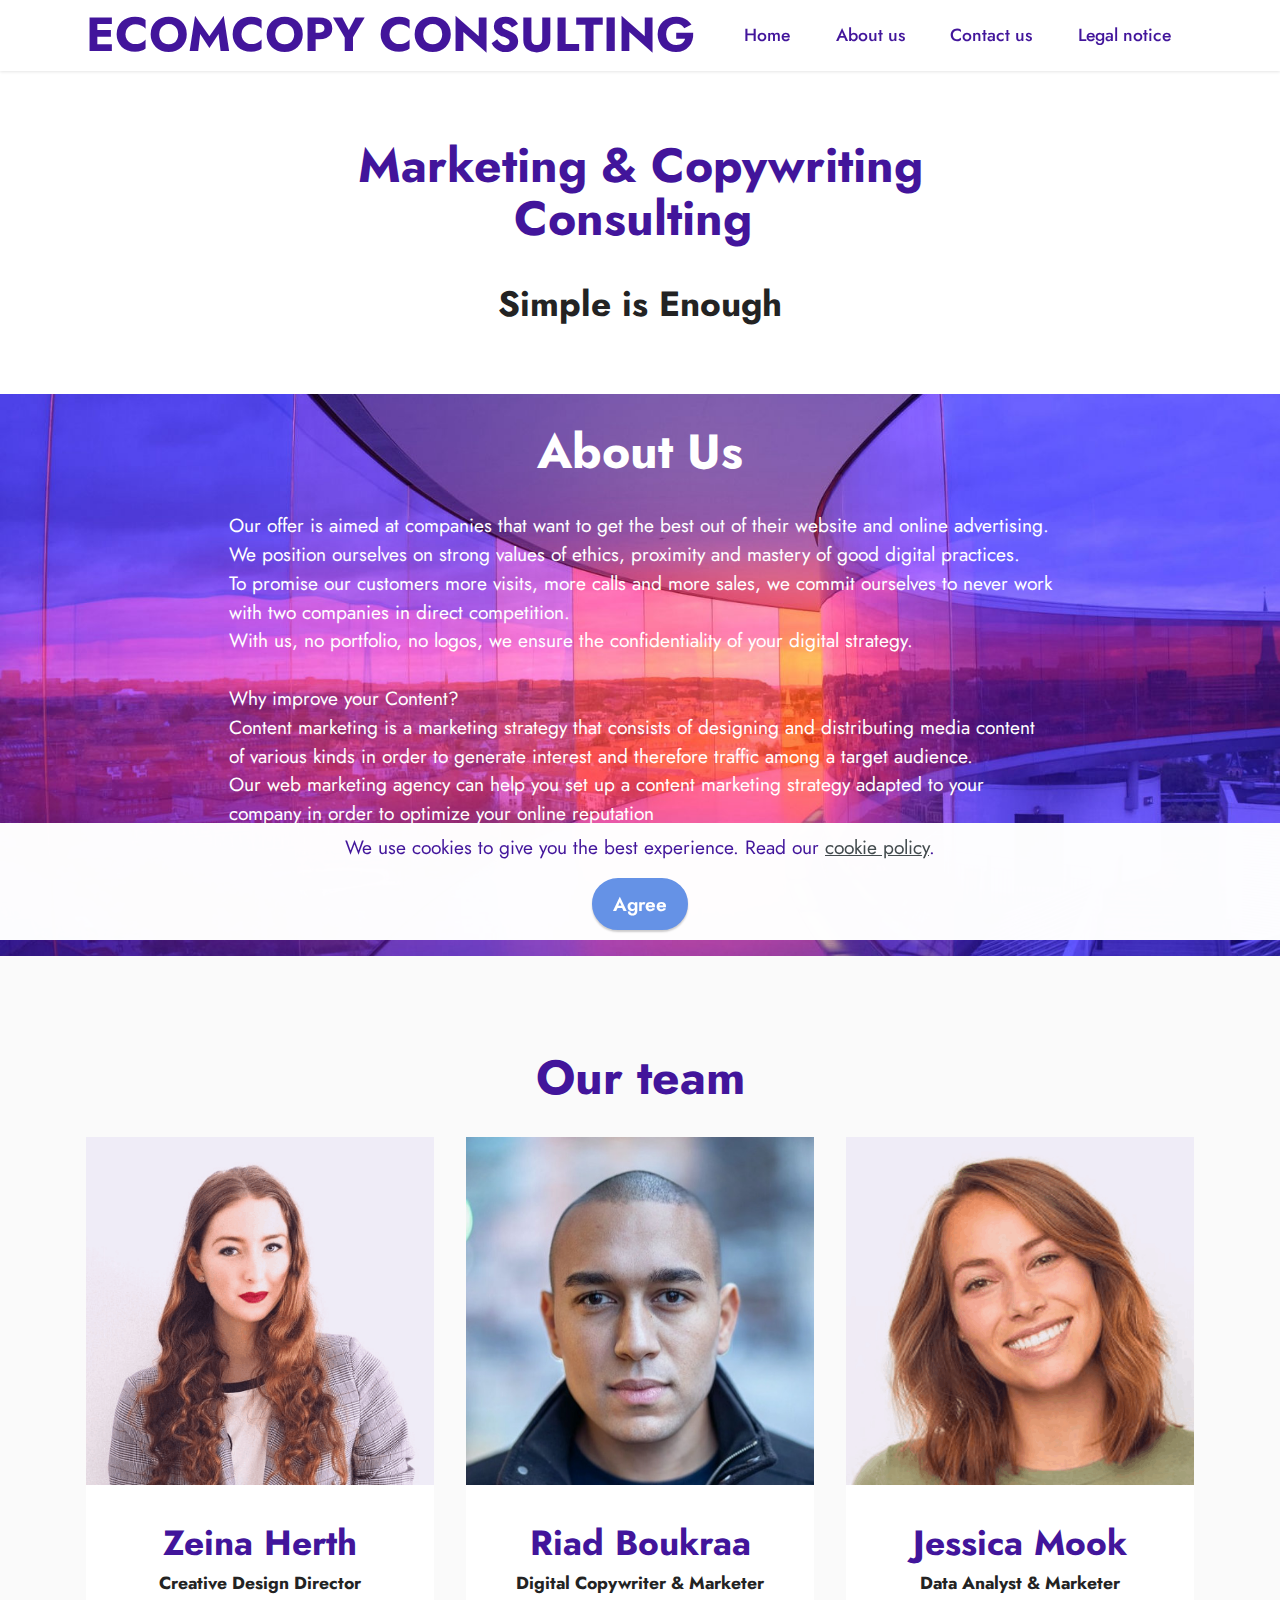
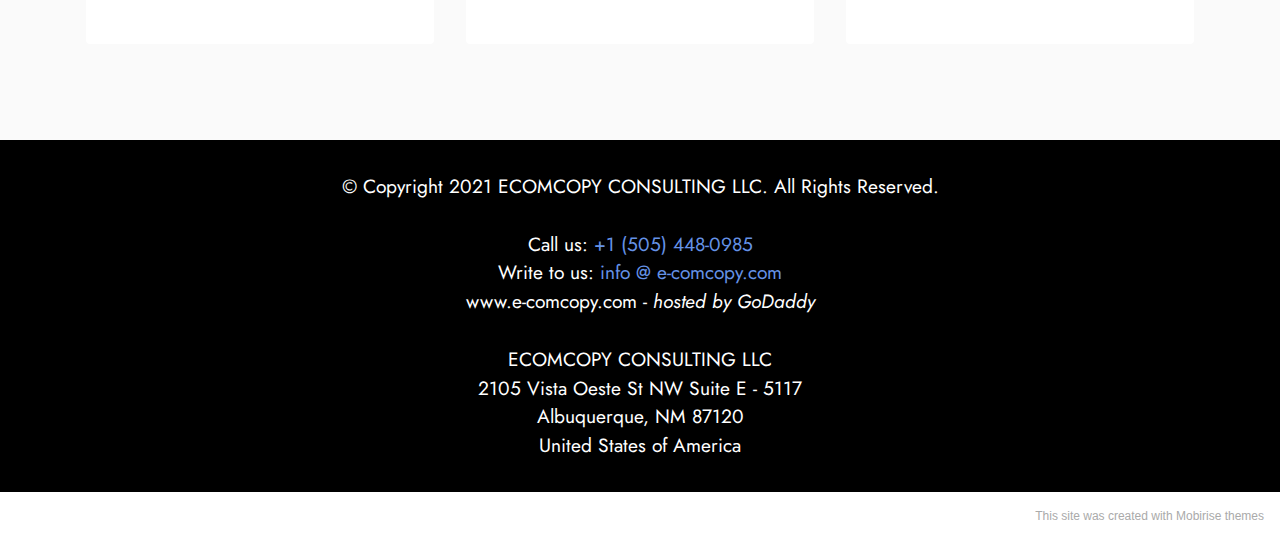
==== commit 916e174e: "Update about.html" ====
--- a/about.html
+++ b/about.html
@@ -33,7 +33,7 @@
         <div class="container">
             <div class="navbar-brand">
                 
-                <span class="navbar-caption-wrap"><a class="navbar-caption text-info text-primary display-2" href="home.html#top">ECOMCOPY CONSULTING</a></span>
+                <span class="navbar-caption-wrap"><a class="navbar-caption text-info text-primary display-2" href="home.html">ECOMCOPY CONSULTING</a></span>
             </div>
             <button class="navbar-toggler" type="button" data-toggle="collapse" data-target="#navbarSupportedContent" aria-controls="navbarNavAltMarkup" aria-expanded="false" aria-label="Toggle navigation">
                 <div class="hamburger">
@@ -44,9 +44,9 @@
                 </div>
             </button>
             <div class="collapse navbar-collapse" id="navbarSupportedContent">
-                <ul class="navbar-nav nav-dropdown nav-right" data-app-modern-menu="true"><li class="nav-item"><a class="nav-link link text-info text-primary display-4" href="index.html#top">
-                            Home</a></li><li class="nav-item"><a class="nav-link link text-info text-primary display-4" href="about.html#top">
-                            About us</a></li><li class="nav-item"><a class="nav-link link text-info text-primary display-4" href="contact.html#top">Contact us</a></li><li class="nav-item"><a class="nav-link link text-info text-primary display-4" href="privacy.html#top" aria-expanded="false">Legal notice</a></li></ul>
+                <ul class="navbar-nav nav-dropdown nav-right" data-app-modern-menu="true"><li class="nav-item"><a class="nav-link link text-info text-primary display-4" href="index.html">
+                            Home</a></li><li class="nav-item"><a class="nav-link link text-info text-primary display-4" href="about.html">
+                            About us</a></li><li class="nav-item"><a class="nav-link link text-info text-primary display-4" href="contact.html">Contact us</a></li><li class="nav-item"><a class="nav-link link text-info text-primary display-4" href="privacy.html" aria-expanded="false">Legal notice</a></li></ul>
                 
                 
             </div>
@@ -183,4 +183,4 @@
   
 <input name="cookieData" type="hidden" data-cookie-customDialogSelector='null' data-cookie-colorText='#42159b' data-cookie-colorBg='rgba(255, 255, 255, 0.99)' data-cookie-textButton='Agree' data-cookie-colorButton='' data-cookie-colorLink='#424a4d' data-cookie-underlineLink='true' data-cookie-text="We use cookies to give you the best experience. Read our <a href='privacy.html'>cookie policy</a>.">
   </body>
-</html>+</html>
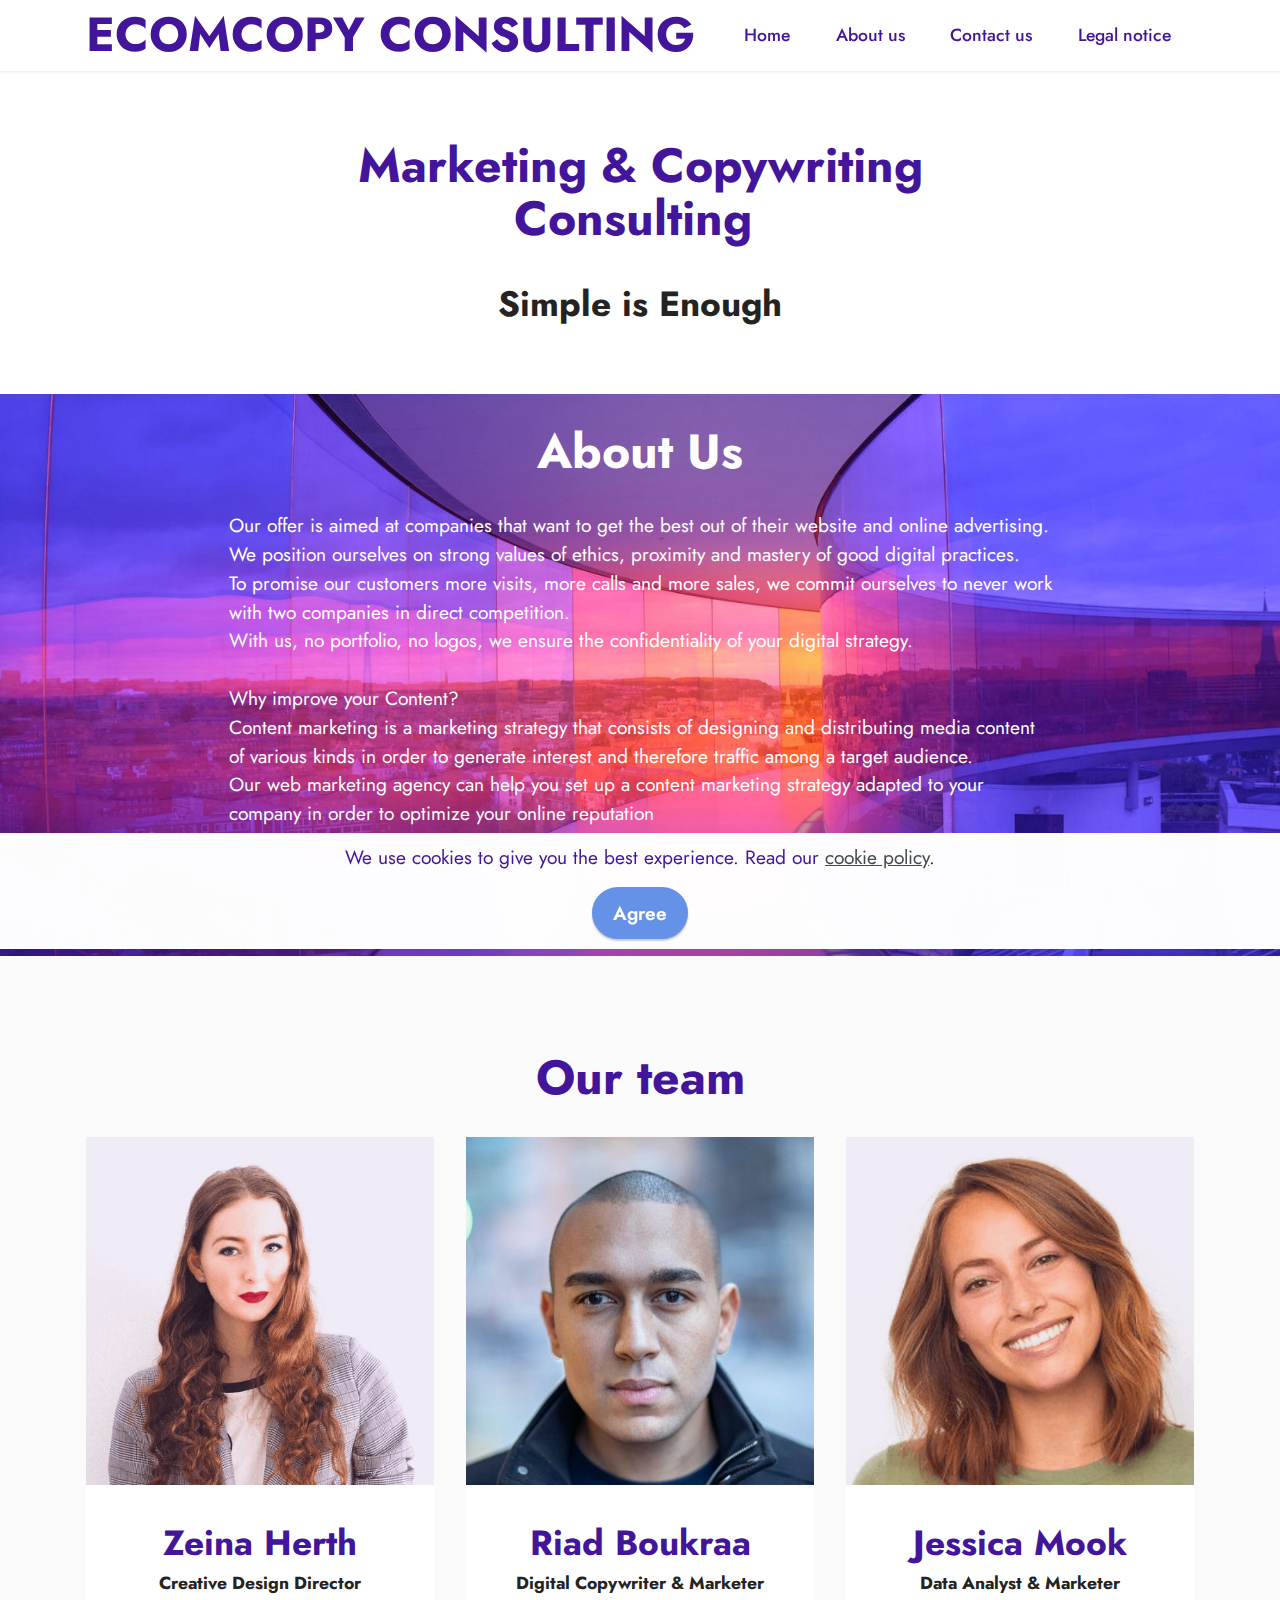
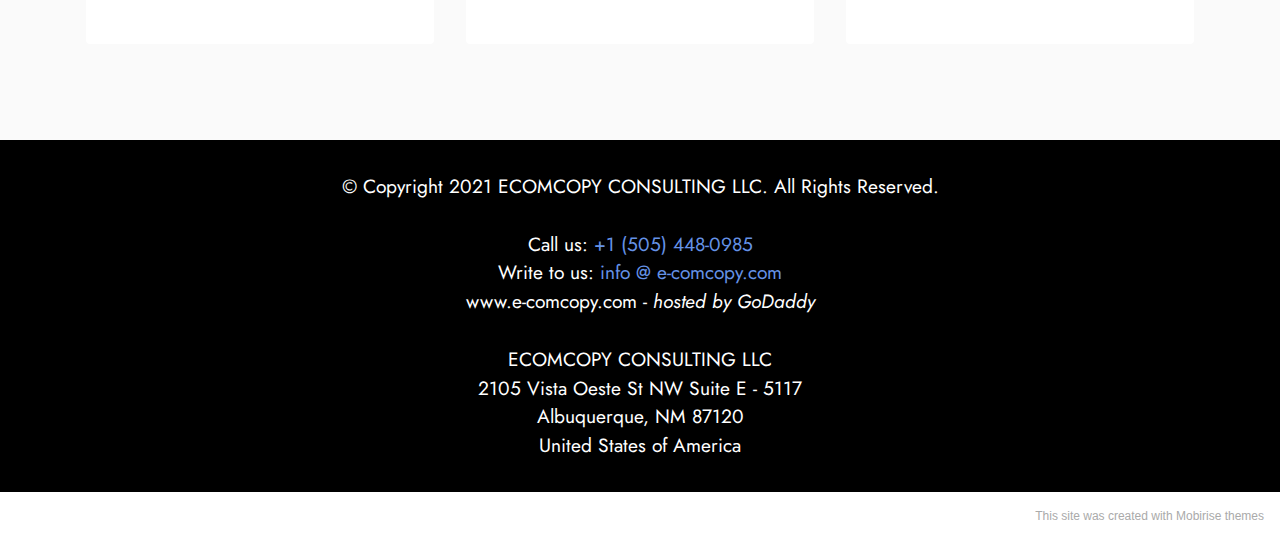
==== commit 17f57c66: "Update about.html" ====
--- a/about.html
+++ b/about.html
@@ -33,7 +33,7 @@
         <div class="container">
             <div class="navbar-brand">
                 
-                <span class="navbar-caption-wrap"><a class="navbar-caption text-info text-primary display-2" href="home.html">ECOMCOPY CONSULTING</a></span>
+                <span class="navbar-caption-wrap"><a class="navbar-caption text-info text-primary display-2" href="index.html">ECOMCOPY CONSULTING</a></span>
             </div>
             <button class="navbar-toggler" type="button" data-toggle="collapse" data-target="#navbarSupportedContent" aria-controls="navbarNavAltMarkup" aria-expanded="false" aria-label="Toggle navigation">
                 <div class="hamburger">
